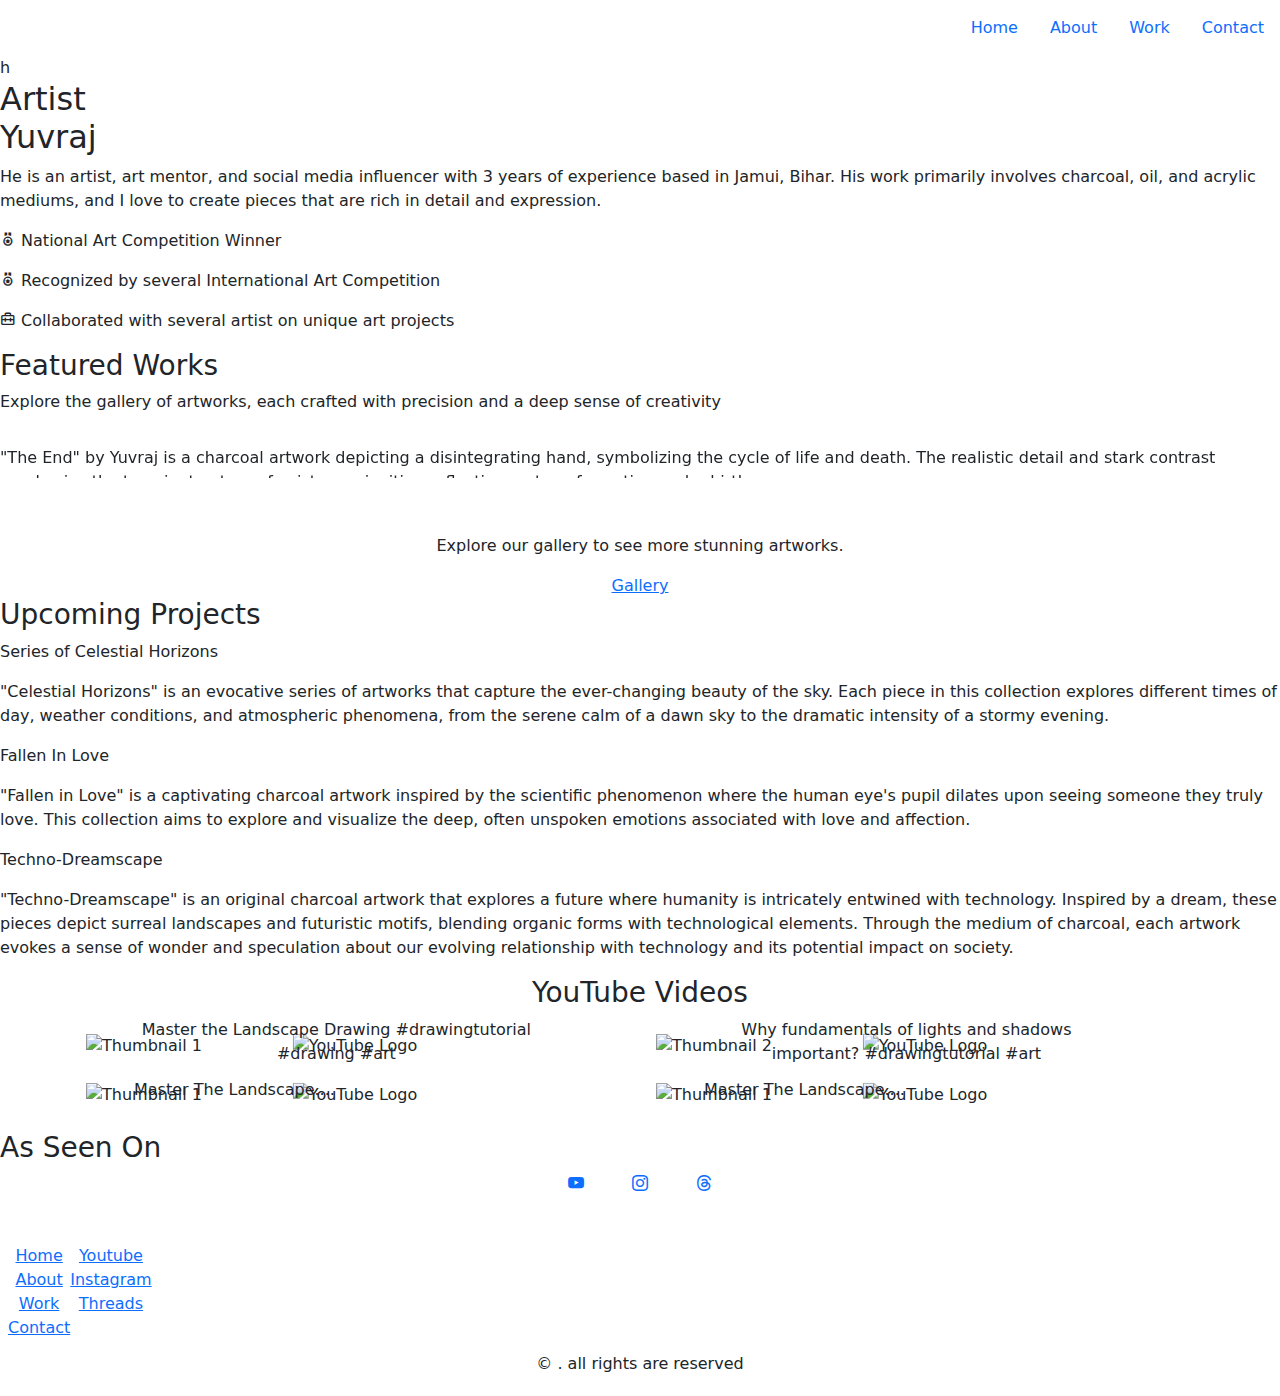
==== index.html @ 21a59d1c "added index file" ====
<!DOCTYPE html>
<html lang="en">
<head>
    
    <meta charset="UTF-8">
    <meta name="viewport" content="width=device-width, initial-scale=1.0">
    <meta http-equiv="X-UA-Compatible" content="ie=edge">
    <title>Professional Artist - Yuvraj </title>
    <meta name="description" content="Explore the portfolio of Yuvraj, featuring artworks in charcoal, oil, and acrylic. ">

    <!-- SEO Meta Tags -->
    <meta name="keywords" content="artist portfolio, Yuvraj, charcoal art, oil paintings, acrylic art, contemporary art, modern art, art mentor, social media influencer">
    <meta name="author" content="Yuvraj">
    
    <!-- Open Graph Meta Tags for Social Media -->
    <meta property="og:title" content="Professional Artist - Yuvraj ">
    <meta property="og:description" content="Explore the portfolio of Yuvraj, featuring artworks in charcoal, oil, and acrylic. ">
    <meta property="og:image" content="URL_to_your_feature_image.jpg">
    <meta property="og:url" content="https://www.artistyuvraj.netlify.app">
    <meta property="og:type" content="website">

    <!-- Twitter Card Meta Tags -->
    <meta name="twitter:card" content="summary_large_image">
    <meta name="twitter:title" content="Professional Artist - Yuvraj ">
    <meta name="twitter:description" content="Explore the portfolio of Yuvraj, featuring artworks in charcoal, oil, and acrylic.">
    <meta name="twitter:image" content="URL_to_your_feature_image.jpg">

    <!-- Favicon -->
    <link rel="apple-touch-icon" sizes="180x180" href="assets/favicon/apple-touch-icon.png">
<link rel="icon" type="image/png" sizes="32x32" href="assets/favicon/favicon-32x32.png">
<link rel="icon" type="image/png" sizes="16x16" href="assets/favicon/favicon-16x16.png">
<link rel="manifest" href="assets/favicon/site.webmanifest">
    
    <!-- Bootstrap CSS -->
<link href="https://cdn.jsdelivr.net/npm/bootstrap@5.3.3/dist/css/bootstrap.min.css" rel="stylesheet" integrity="sha384-QWTKZyjpPEjISv5WaRU9OFeRpok6YctnYmDr5pNlyT2bRjXh0JMhjY6hW+ALEwIH" crossorigin="anonymous">

    <!-- Style Css -->
    
    <link rel="stylesheet" href="assets/css/style.css">

<!-- Bootstrap font icons -->
    <link rel="stylesheet" href="https://cdn.jsdelivr.net/npm/bootstrap-icons@1.11.3/font/bootstrap-icons.min.css">
    

    <!-- Link Swiper's CSS -->
    
  <link rel="stylesheet" href="https://cdn.jsdelivr.net/npm/swiper@11/swiper-bundle.min.css" />
    
    
<!-- Box Icons  -->    

<link href='https://unpkg.com/boxicons@2.1.1/css/boxicons.min.css' rel='stylesheet' >


</head>

<body>
    
    <!-- Nav bar   -->
    
    <header class="d-flex ">
        <nav class="navbar navbar-expand-lg w-100">
            <div class="navbar-brand container-fluid">
                <!-- <p onclick="window.location.reload();" id="brand_name">Artist <span>Yuvraj</span></p> -->
                <img src="assets/img/LOGO_trans_white.png" alt="" class="img-fluid logo"  onclick="window.location.reload();">
                
                <button class="navbar-toggler" type="button" data-bs-toggle="collapse" data-bs-target="#navbarNav" aria-controls="navbarNav" aria-expanded="false" aria-label="Toggle navigation">
                    <i class="bi bi-list"></i>
                </button>
            </div>
            
                       
            <div class="collapse navbar-collapse" id="navbarNav"> 
                <ul class="navbar-nav ms-auto nav_ul">
                    <li class="nav-link mx-2"><a href="#home" class="text-decoration-none">Home</a></li>
                    <li class="nav-link mx-2"><a href="#about" class="text-decoration-none">About</a></li>
                    <li class="nav-link mx-2"><a href="#work" class="text-decoration-none">Work</a></li>
                    <li class="nav-link mx-2"><a href="#contact" class="text-decoration-none">Contact</a></li>
                </ul>
            </div>
        </nav>
        
        
        
    </header>
    
    <main>
        
        <!-- About -->
        
        <section id="about">
            
           <div class="pfp">
               <!-- <img src="assets/img/img.jpg" alt="" class="img-fluid"> -->
               h
           </div>
           
           <div class="about_data">
               
               <h2>Artist <br> <span>Yuvraj</span></h2>
               
               <p id="intro">He is an artist, art mentor, and social media influencer with <span id="exp">3</span> years of experience based in Jamui, Bihar. His work primarily involves charcoal, oil, and acrylic mediums, and I love to create pieces that are rich in detail and expression.</p>
               
               <p class="achievement">
                   <i class="bx bx-medal"></i> National Art Competition Winner 
               </p>
               
               <p class="achievement">
                   <i class="bx bx-medal"></i> Recognized by several International Art Competition 
               </p>
               
               <p class="achievement">
                   <i class="bx bx-briefcase-alt-2"></i> Collaborated with several artist on unique art projects 
               </p>
               
           </div>
            
        </section>
        
        <!-- Works and Upcoming projects -->
        
        <section id="work" >
            <h3 class="heading">Featured Works</h3>
            <p class="heading-para">Explore the gallery of artworks, each crafted with precision and a deep sense of creativity</p>
            
            <!-- parant element of the artwork container -->
            
            <div class="h-auto mx-auto my-2 mt-md-4 og-works swiper py-2">
                
                <div class="swiper-container">
        <div class="swiper-wrapper">
            
            <div class="swiper-slide">
                <img src="assets/img/artworks/original/Yuvraj_The-End_11.7inch×16.5inch_charcoal_2024.jpg" alt="" class="img-fluid cursor-pointer original-artworks">
                <div class="position-absolute top-0 left-0 h-100 w-100 d-flex justify-content-center flex-column align-content-center  original-dts">
                    <p class="og-tittle">The End</p>
                    <p class="og-dts mx-auto">"The End" by Yuvraj is a charcoal artwork depicting a disintegrating hand, symbolizing the cycle of life and death. The realistic detail and stark contrast emphasize the transient nature of existence, inviting reflection on transformation and rebirth.</p>
                </div>
                
            </div>
            
            <div class="swiper-slide">
                <img src="assets/img/artworks/original/Yuvraj_End_11.7×16.5inch_pencil_Rs3500.JPEG" alt="" class="img-fluid cursor-pointer original-artworks">
                <div class="position-absolute top-0 left-0 h-100 w-100 d-flex justify-content-center flex-column align-content-center  original-dts">
                    <p class="og-tittle">The End</p>
                    <p class="og-dts mx-auto">leo possit idque duo harum graeco conclusionemque urna constituto impetus atqui montes eam sagittis dicunt epicuri comprehensam audire netus dictumst</p>
                </div>
            </div>
            
            
            <div class="swiper-slide">
                <img src="assets/img/artworks/original/Yuvraj_End_11.7×16.5inch_pencil_Rs3500.JPEG" alt="" class="img-fluid cursor-pointer original-artworks">
                <div class="position-absolute top-0 left-0 h-100 w-100 d-flex justify-content-center flex-column align-content-center  original-dts">
                    <p class="og-tittle">The End</p>
                    <p class="og-dts mx-auto">leo possit idque duo harum graeco conclusionemque urna constituto impetus atqui montes eam sagittis dicunt epicuri comprehensam audire netus dictumst</p>
                </div>
            </div>
            <!-- <div class="swiper-slide">Slide 4</div>
            <div class="swiper-slide">Slide 5</div> -->
        </div>
        <!-- Add Pagination -->
        <!-- <div class="swiper-pagination"></div> -->
    </div>
              
                      
            </div>
            
            <div class="w-auto mx-auto text-center">
               <p class= "gallery-redirect-para mx-auto pt-5">Explore our gallery to see more stunning artworks.</p> 
               <a href="artwork.html" class="cursor-pointer a">Gallery</a>
            </div>
            
          
            <!-- upcoming projects -->
            
            <div>
                
                <h3 class="heading">Upcoming Projects</h3>
                <div class="project_dts">
                    <p class="tittle">Series of Celestial Horizons</p>
                    <p class="description">"Celestial Horizons" is an evocative series of artworks that capture the ever-changing beauty of the sky. Each piece in this collection explores different times of day, weather conditions, and atmospheric phenomena, from the serene calm of a dawn sky to the dramatic intensity of a stormy evening.</p>
                    <!-- <p class="medium"><span>Medium</span> Oil</p> -->
                    
                    
                </div>
                
                <!-- Project Two -->
                
                <div class="project_dts">
                    <p class="tittle">Fallen In Love</p>
                    <p class="description">"Fallen in Love" is a captivating charcoal artwork inspired by the scientific phenomenon where the human eye's pupil dilates upon seeing someone they truly love. This collection aims to explore and visualize the deep, often unspoken emotions associated with love and affection.</p>
                    <!-- <p class="medium"><span>Medium</span> Charcoal</p> -->
                    
                    
                </div>
                
                <!-- project three -->
                
                <div class="project_dts">
                    <p class="tittle">Techno-Dreamscape</p>
                    <p class="description">"Techno-Dreamscape" is an original charcoal artwork that explores a future where humanity is intricately entwined with technology. Inspired by a dream, these pieces depict surreal landscapes and futuristic motifs, blending organic forms with technological elements. Through the medium of charcoal, each artwork evokes a sense of wonder and speculation about our evolving relationship with technology and its potential impact on society.</p>
                    <!-- <p class="medium"><span>Medium</span> Charcoal</p> -->
                    
                    
                </div>
                
            </div>
            
            <!-- YouTube videos -->
                                        
           <div class="container yt-container">
               
                <h3 class="heading text-center mb-4">YouTube Videos</h3>
                
                <div class="row justify-content-center">
                    
                    <!-- <div class="col-12 col-md-6 col-xl-6 mb-3 mb-md-4 px-md-3 cursor-pointer position-relative" onclick="openNewWindow('https://youtu.be/pN2hbQL8LJg')">
                        <div class="position-absolute h-25 w-auto mx-md-3 bg-primary top-0 left-0 z-1 py-2 px-2 d-flex ">
                            <img src="assets/img/20240715_125640.png" alt="" class="img-fluid h-100 w-auto">
                            <p class="text-center mx-1">Master The Landscape....</p>
                            
                            <div class="btn-group dropend">
                                  <button type="button" class="btn btn-secondary dropdown-toggle" data-bs-toggle="dropdown" aria-expanded="false">
                                        <i class="bi bi-three-dots-vertical"></i>
                                  </button>
                                  <ul class="dropdown-menu bg-dark">
                                        <li class="text-center list-unstyled" onclick="shareLink(https://youtu.be/pN2hbQL8LJg ,Master The Landscape Drawing)"><i class="bi bi-share"></i>Share</li>
                                  </ul>
                            </div>                                                       
                            
                        </div>
                        <img src="assets/img/thumbnail_first.jpg" alt="Thumbnail 1" class="img-fluid">
                        
                        <div>
                            
                        </div> 
                        
                    </div> -->
                    
                    <!-- Video first -->
                    
                    <div class="col-12 col-md-6 col-xl-6 mb-3 mb-md-4 px-md-3 cursor-pointer position-relative" >
                        <div class="position-absolute h-25  w mx-md-3 bg-transparent top-0 left-0 z-1 py-2 px-2 d-flex align-items-center">
                            <img src="assets/img/20240715_125640.png" alt="" class="img-fluid h-100 w-auto ">
                            <p class="text-center mx-1 mx-lg-4 my-0 yt-tittle">Master the Landscape Drawing #drawingtutorial #drawing #art</p>
                            <div class="btn-group dropend ms-auto">
                                <button type="button" class="btn btn-secondary dropdown-toggle bg-transparent border-0 shadow-none fs" data-bs-toggle="dropdown" aria-expanded="false">
                                    <i class="bi bi-three-dots-vertical"></i>
                            </button>
                            <ul class="dropdown-menu bg-dark">
                                <li class="text-center list-unstyled" onclick="shareLink('https://youtu.be/pN2hbQL8LJg', 'Master the Landscape Drawing #drawingtutorial #drawing #art')">
                    
                                    <i class="bi bi-share"></i> Share
                    
                                </li>
                            </ul>
                        </div>
                    </div>
                    <img src="assets/img/thumbnail_first.jpg" alt="Thumbnail 1" class="img-fluid">
                    <div class="position-absolute top-50 start-50 translate-middle " onclick="event.stopPropagation(); openNewWindow('https://youtu.be/pN2hbQL8LJg')">
                        <img src="assets/img/youtube-logo-youtube-logo-transparent-youtube-icon-transparent-free-free-png.png" alt="YouTube Logo" class="img-fluid icon">
                            </div>
                    </div>

                    <!-- Video Second -->
                    
                    <div class="col-12 col-md-6 col-xl-6 mb-3 mb-md-4 px-md-3 cursor-pointer position-relative" >
                        <div class="position-absolute h-25 w mx-md-3 bg-transparent top-0 left-0 z-1 py-2 px-2 d-flex align-items-center">
                            <img src="assets/img/20240715_125640.png" alt="" class="img-fluid h-100 w-auto">
                            <p class="text-center mx-1 mx-lg-4 my-0 yt-tittle">Why fundamentals of lights and shadows important? #drawingtutorial #art</p>
                            <div class="btn-group dropend ms-auto">
                                <button type="button" class="btn btn-secondary dropdown-toggle bg-transparent border-0 shadow-none ml fs" data-bs-toggle="dropdown" aria-expanded="false">
                                    <i class="bi bi-three-dots-vertical"></i>
                                </button>
                                <ul class="dropdown-menu bg-dark">
                                    <li class="text-center list-unstyled" onclick="shareLink('https://youtu.be/nkquYXx7Pk8', 'Why fundamentals of lights and shadows important? #drawingtutorial #art')">
                    
                                        <i class="bi bi-share"></i> Share
                    
                                    </li>
                                </ul>
                            </div>
                        </div>
                        <img src="assets/img/thumbnail_second.jpg" alt="Thumbnail 2" class="img-fluid">
                        <div class="position-absolute top-50 start-50 translate-middle " onclick="event.stopPropagation(); openNewWindow('https://youtu.be/nkquYXx7Pk8')">
                            <img src="assets/img/youtube-logo-youtube-logo-transparent-youtube-icon-transparent-free-free-png.png" alt="YouTube Logo" class="img-fluid icon">
                            </div>
                    </div>

                    
                    <!-- Video Third -->
                    
                    <div class="col-12 col-md-6 col-xl-6 mb-3 mb-md-4 px-md-3 cursor-pointer position-relative" >
                        <div class="position-absolute h-25 w mx-md-3 bg-transparent top-0 left-0 z-1 py-2 px-2 d-flex align-items-center">
                            <img src="assets/img/20240715_125640.png" alt="" class="img-fluid h-100 w-auto">
                            <p class="text-center mx-1 mx-lg-4 my-0 yt-tittle">Master The Landscape....</p>
                            <div class="btn-group dropend ms-auto">
                                <button type="button" class="btn btn-secondary dropdown-toggle bg-transparent border-0 shadow-none ml fs" data-bs-toggle="dropdown" aria-expanded="false">
                                    <i class="bi bi-three-dots-vertical"></i>
                            </button>
                            <ul class="dropdown-menu bg-dark">
                                <li class="text-center list-unstyled" onclick="shareLink('https://youtu.be/pN2hbQL8LJg', 'Master The Landscape Drawing')">
                    
                                    <i class="bi bi-share"></i> Share
                    
                                </li>
                            </ul>
                        </div>
                    </div>
                    <img src="assets/img/thumbnail_first.jpg" alt="Thumbnail 1" class="img-fluid">
                    <div class="position-absolute top-50 start-50 translate-middle " onclick="event.stopPropagation(); openNewWindow('https://youtu.be/pN2hbQL8LJg')">
                        <img src="assets/img/youtube-logo-youtube-logo-transparent-youtube-icon-transparent-free-free-png.png" alt="YouTube Logo" class="img-fluid icon">
                            </div>
                    </div>

                    
                    
                    <!-- Video Fourth -->
                    
                    <div class="col-12 col-md-6 col-xl-6 mb-3 mb-md-4 px-md-3 cursor-pointer position-relative" >
                        <div class="position-absolute h-25 w mx-md-3 bg-transparent top-0 left-0 z-1 py-2 px-2 d-flex align-items-center">
                            <img src="assets/img/20240715_125640.png" alt="" class="img-fluid h-100 w-auto">
                            <p class="text-center mx-1 mx-lg-4 my-0 yt-tittle">Master The Landscape....</p>
                            <div class="btn-group dropend ms-auto">
                                <button type="button" class="btn btn-secondary dropdown-toggle bg-transparent border-0 shadow-none ml fs" data-bs-toggle="dropdown" aria-expanded="false">
                                        <i class="bi bi-three-dots-vertical"></i>
                                </button>
                                <ul class="dropdown-menu bg-dark">
                                    <li class="text-center list-unstyled" onclick="shareLink('https://youtu.be/pN2hbQL8LJg', 'Master The Landscape Drawing')">
                    
                                        <i class="bi bi-share"></i> Share
                    
                                    </li>
                                </ul>
                            </div>
                        </div>
                        <img src="assets/img/thumbnail_first.jpg" alt="Thumbnail 1" class="img-fluid">
                        <div class="position-absolute top-50 start-50 translate-middle " onclick="event.stopPropagation(); openNewWindow('https://youtu.be/pN2hbQL8LJg')">
                            <img src="assets/img/youtube-logo-youtube-logo-transparent-youtube-icon-transparent-free-free-png.png" alt="YouTube Logo" class="img-fluid icon">
                            </div>
                    </div>

                    
                </div>           
            </div>

                    
        </section>
   
        
        <!-- Contact -->
        
        <section id="contact" class="">
            
            <h3 class="heading">As Seen On</h3>
            
            <!-- <div class="container mx-auto d-flex justify-content-center align-content-center fs-4">
                
                <i class=""></i> 
                <a href="mailto:artistyuvraj1703@gmail.com" class="mx-2">artistyuvraj1703@gmail.com</a>
                
            </div> -->
            
            <div class=" container  mx-auto">
               
                <ul class="  d-flex justify-content-center align-content-center list-unstyled social-links gap-2 gap-md-3 gap-lg-5">
                    
                    <li>
                        <a href="https://youtube.com/@artistyuvraj_" target="_blank" rel="noopener noreferrer"><i class="bi bi-youtube"></i></a>
                    </li>
                    <li >
                        <a href="https://www.instagram.com/@artistyuvraj_" target="_blank" rel="noopener noreferrer"><i class="bi bi-instagram"></i></a>
                    </li>
                    <li>
                        <a href="https://www.threads.net/@artistyuvraj_" target="_blank" rel="noopener noreferrer"><i class="bi bi-threads"></i></a>
                    </li>
                    
                </ul>
                
            </div>            
            
        </section>
        
    </main>
    
    <footer class=" d-flex flex-column align-content-center ">
        
        <!-- main div of the footer containing logo and links -->
        
        <div class="d-flex align-content-center flex-column flex-md-row">
            
            <div class=" logo_icon">
                <img src="assets/img/sign.png" alt="" class="img-fluid">
            </div>
            
            <div class="d-flex justify-content-around align-content-center px-2 py-2 link-box"><!-- div containing Nav bar links and social links -->
            
            <ul class="navbar-nav text-center mt-2 mt-md-4 links">
                
                
                <li><a href="#about">Home</a></li>
                 <li><a href="#about"> About </a></li>
                 <li><a href="#work">Work</a></li>
                <li><a href="#contact">Contact</a></li>
                  
            </ul>
            
                <ul class=" navbar-nav text-center mt-2 mt-md-4 links">
                    
                    <li>
                        <a href="https://youtube.com/@artistyuvraj_" target="_blank" rel="noopener noreferrer">Youtube</a>
                    </li>
                    <li >
                        <a href="https://www.instagram.com/@artistyuvraj_" target="_blank" rel="noopener noreferrer">Instagram</a>
                    </li>
                    <li>
                        <a href="https://www.threads.net/@artistyuvraj_" target="_blank" rel="noopener noreferrer">Threads</a>
                    </li>
                    
                </ul>
            </div>
            
        </div>
        
        <!-- copyright message -->
        <div class="w-100 py-1">
            <p class="text-center copyright"> &copy; <span id="year"></span>. all rights are reserved </p>
        </div>
    </footer>


<!-- GSAP Animation -->

    <script src="https://cdn.jsdelivr.net/npm/locomotive-scroll@3.5.4/dist/locomotive-scroll.js"></script>

<script src="https://cdnjs.cloudflare.com/ajax/libs/gsap/3.12.5/gsap.min.js" integrity="sha512-7eHRwcbYkK4d9g/6tD/mhkf++eoTHwpNM9woBxtPUBWm67zeAfFC+HrdoE2GanKeocly/VxeLvIqwvCdk7qScg==" crossorigin="anonymous" referrerpolicy="no-referrer"></script>

    
<script src="https://cdnjs.cloudflare.com/ajax/libs/gsap/3.12.5/ScrollTrigger.min.js" integrity="sha512-onMTRKJBKz8M1TnqqDuGBlowlH0ohFzMXYRNebz+yOcc5TQr/zAKsthzhuv0hiyUKEiQEQXEynnXCvNTOk50dg==" crossorigin="anonymous" referrerpolicy="no-referrer"></script>

<!-- Swiper Js -->

<script src="https://cdn.jsdelivr.net/npm/swiper@11/swiper-bundle.min.js"></script>

    <!-- Bootstrap JS Bundle with Popper -->
    <script src="https://cdn.jsdelivr.net/npm/bootstrap@5.3.3/dist/js/bootstrap.bundle.min.js" integrity="sha384-YvpcrYf0tY3lHB60NNkmXc5s9fDVZLESaAA55NDzOxhy9GkcIdslK1eN7N6jIeHz" crossorigin="anonymous"></script>
    
    <!-- Main js -->
    <script src="assets/js/main.js"></script>
</body>
</html>
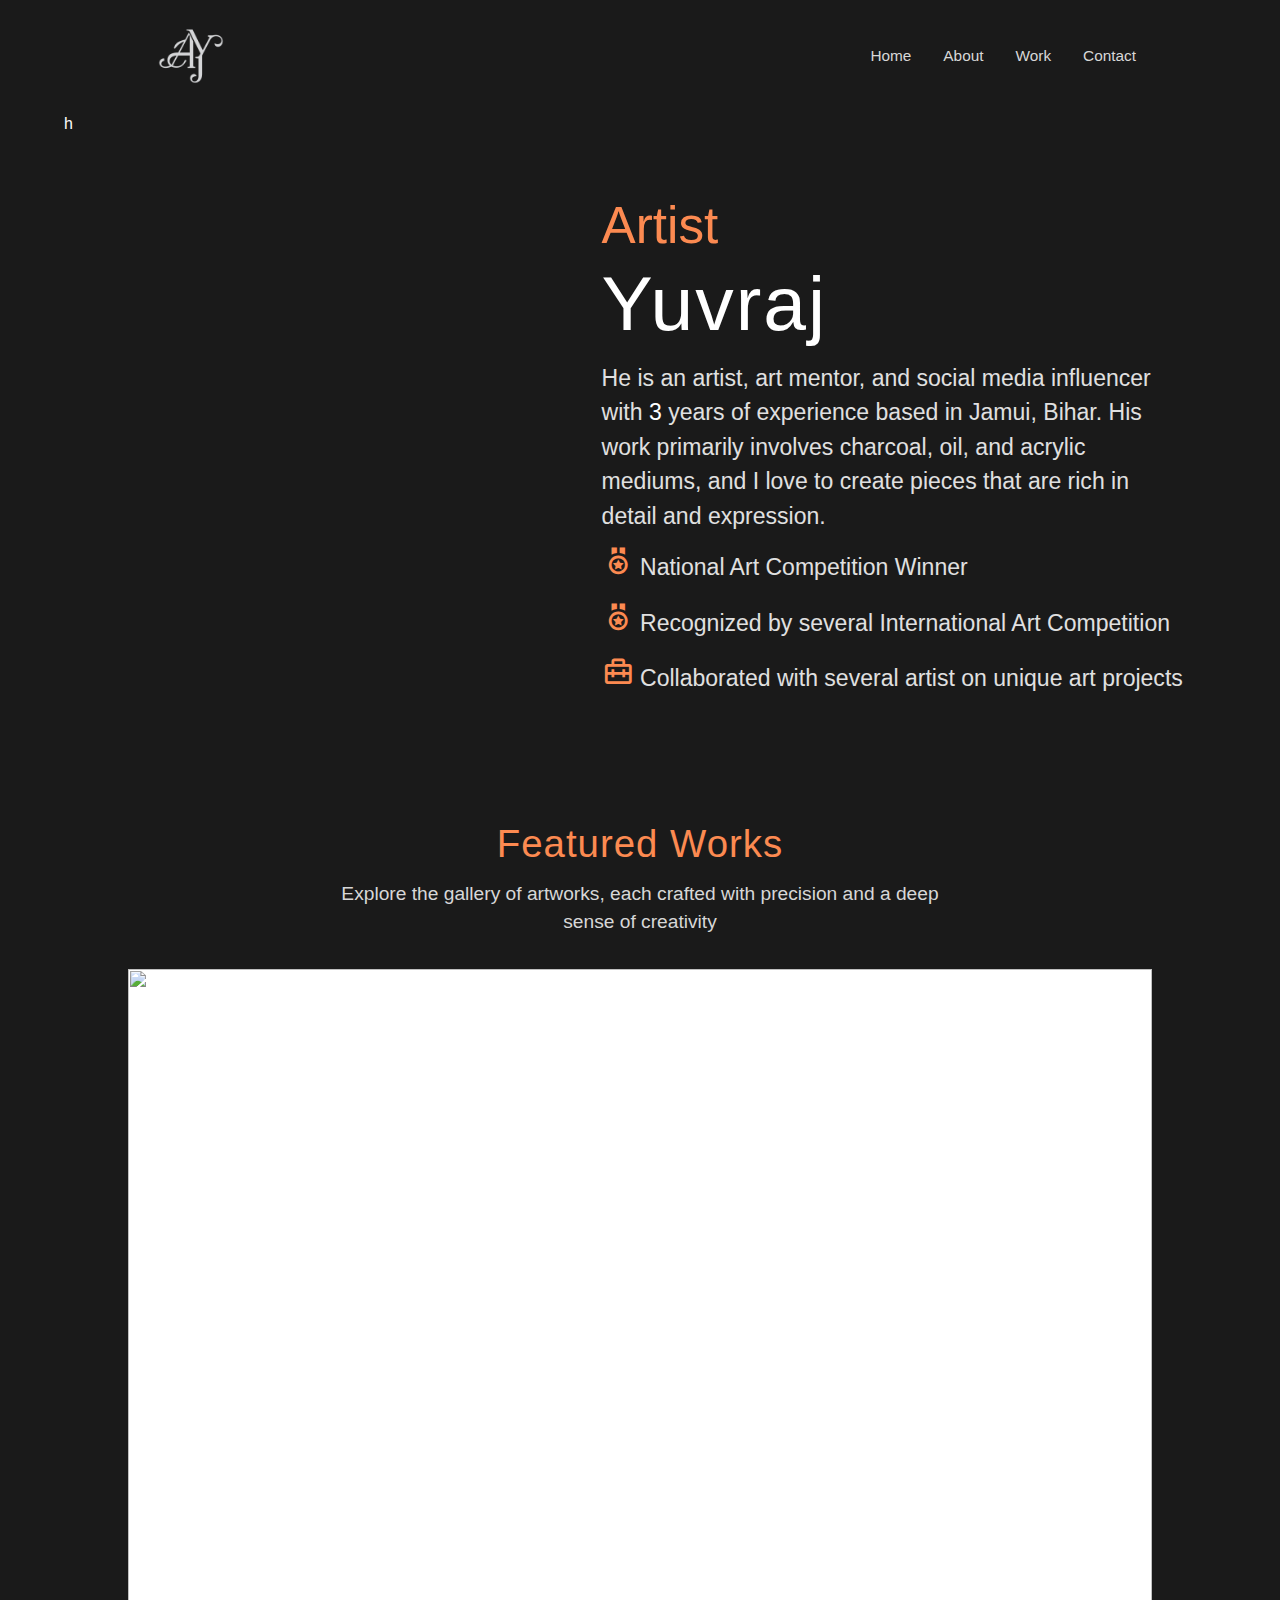
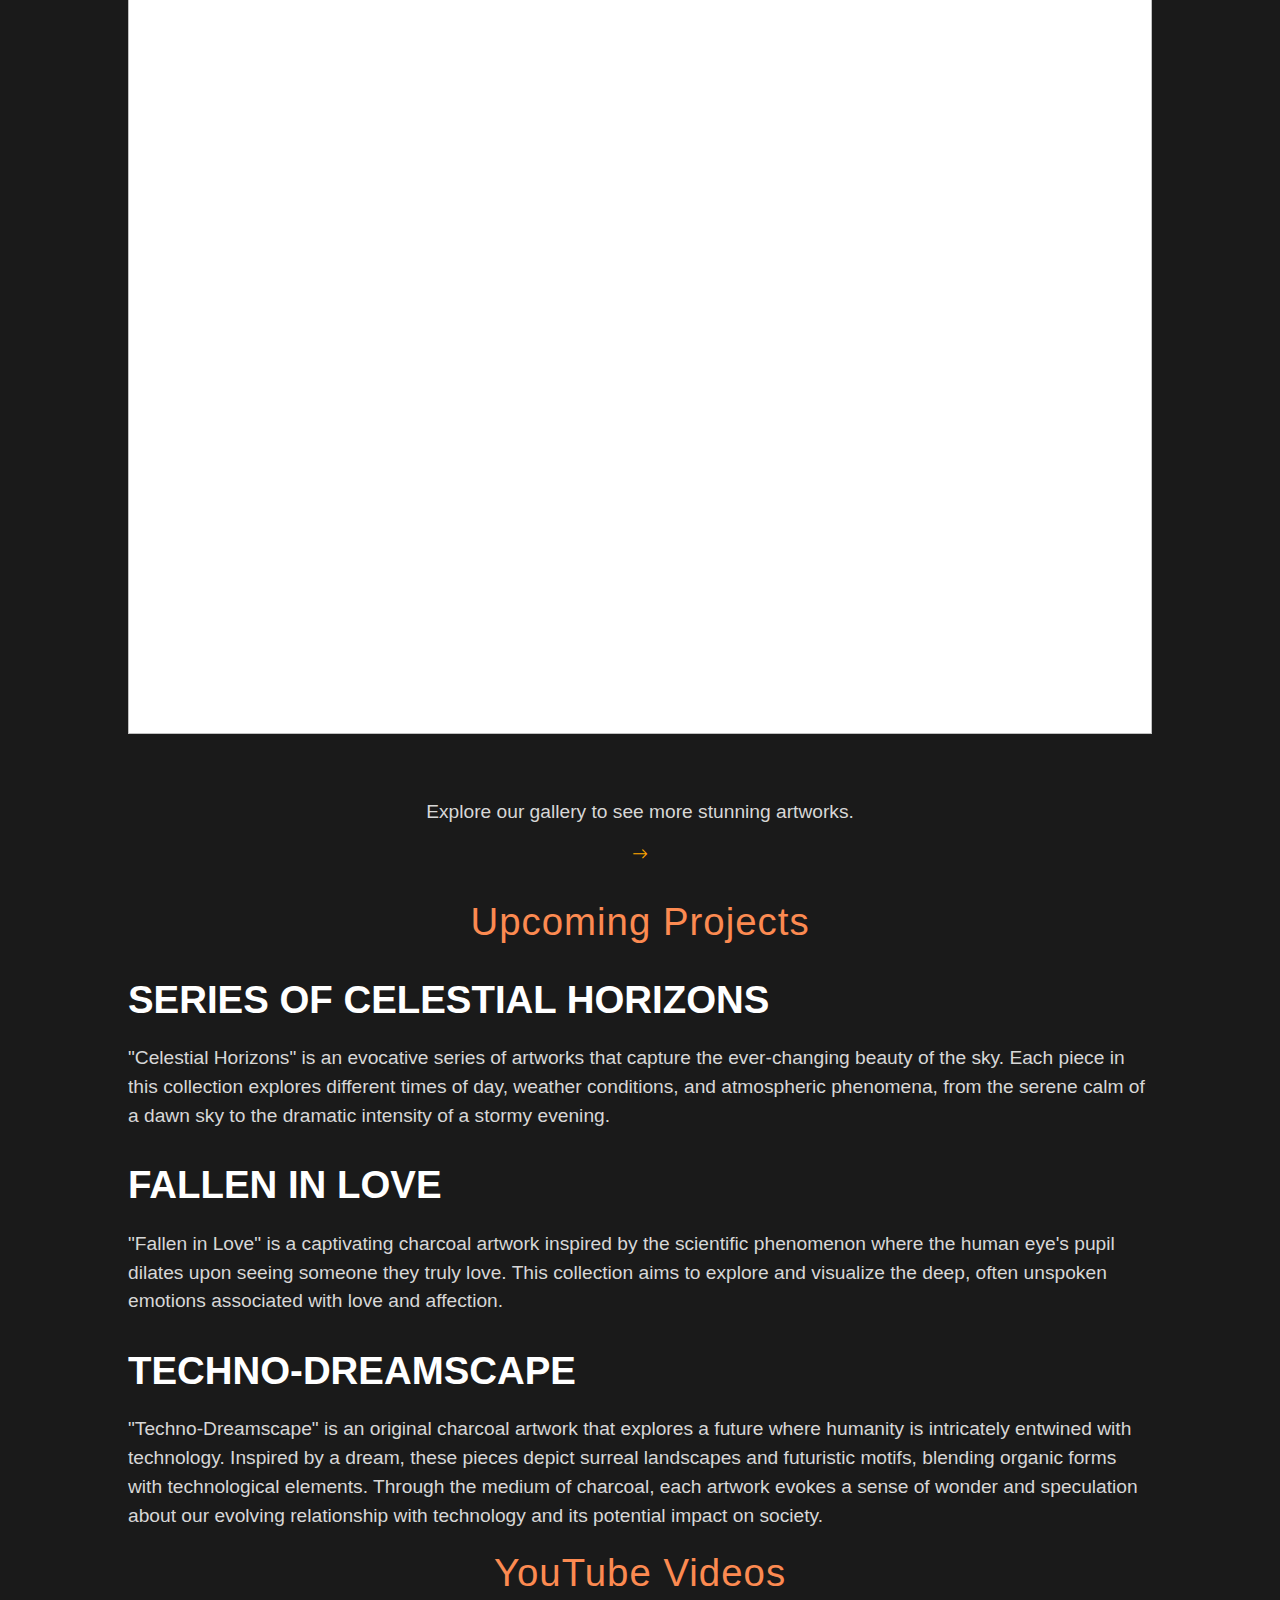
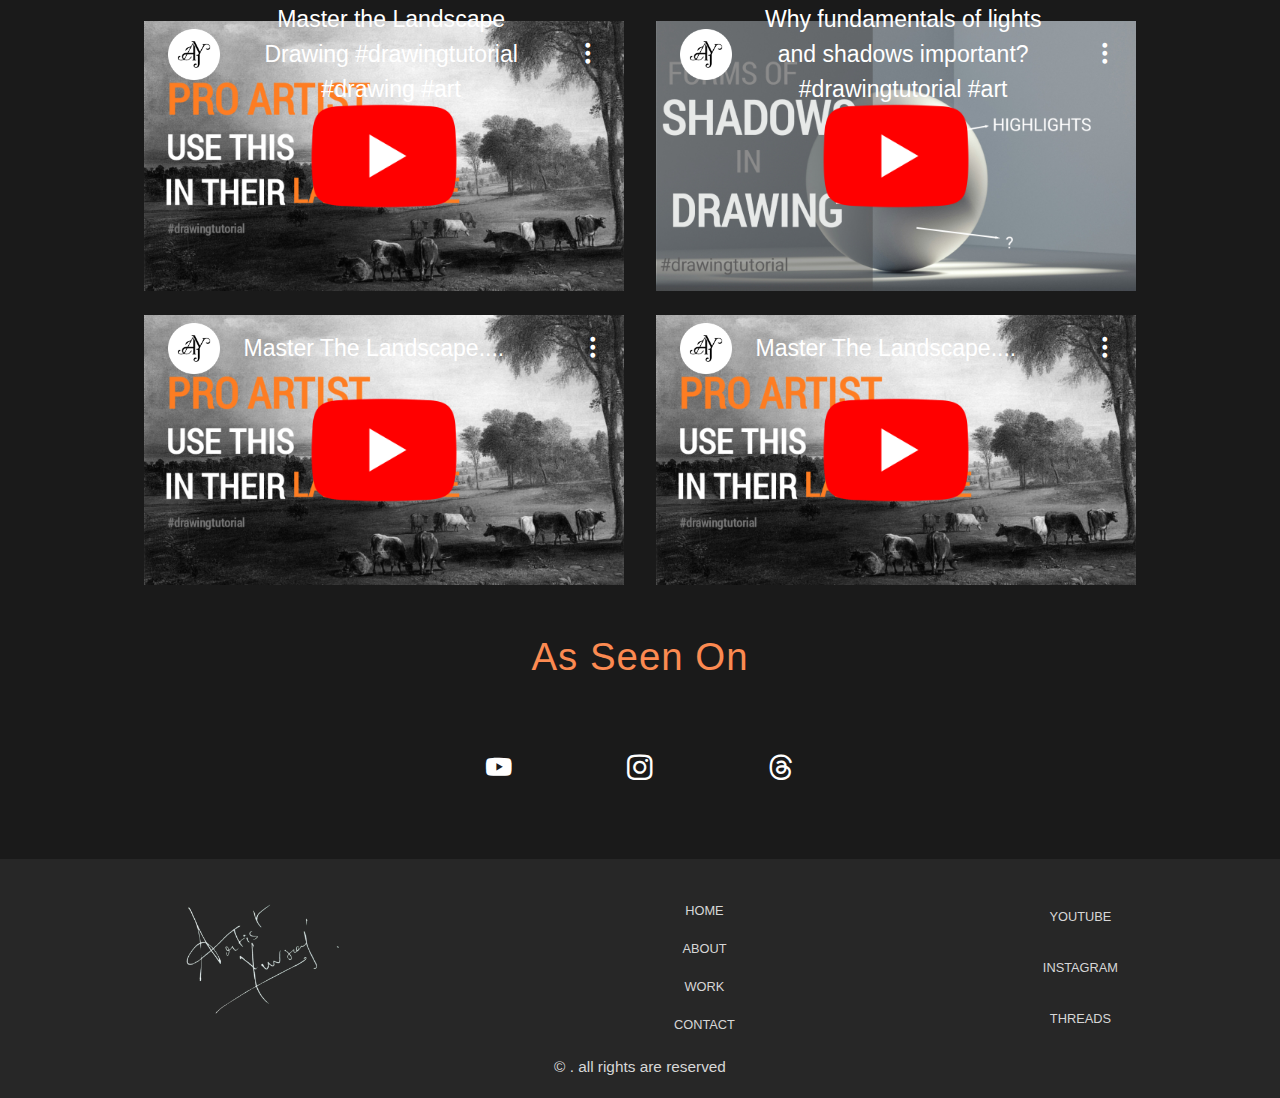
==== commit 6b27a5c1: "arrow,zoom" ====
--- a/index.html
+++ b/index.html
@@ -55,6 +55,8 @@
 </head>
 
 <body>
+
+    <!-- Site Under Construction -->
     
     <!-- Nav bar   -->
     
@@ -167,7 +169,9 @@
             
             <div class="w-auto mx-auto text-center">
                <p class= "gallery-redirect-para mx-auto pt-5">Explore our gallery to see more stunning artworks.</p> 
-               <a href="artwork.html" class="cursor-pointer a">Gallery</a>
+               <a href="artwork.html" class="cursor-pointer arrow-link">
+                <i class="bi bi-arrow-right"></i>
+            </a>
             </div>
             
           
--- a/assets/css/style.css
+++ b/assets/css/style.css
@@ -0,0 +1,584 @@
+/* @font-face {
+    font-family: "Bile";
+    src: url('fonts/Bile.ttf') format('truetype');
+    font-weight: normal;
+    font-style: normal;
+} */
+:root{
+    --bg-color: #1a1a1a;
+    --primary-color:#fc8a51;   
+    --font:"Helvetica Neue", sans-serif;   
+    --box-bg: #272727;   
+    --neutral-color:#d7d7d7;
+    --active-color : #fca769;
+    --accent-color:#e0e0e0;
+}
+
+
+*{
+    margin: 0;
+    padding: 0;
+    box-sizing: border-box;
+    font-family: var(--font);
+    color: white;
+}
+
+body {
+    background-color: var(--bg-color);
+}
+
+
+
+
+.navbar {
+    min-height: 8vh;
+    width: 100vw;
+    justify-content: space-around;
+    padding:  0 10%;
+    /* background:  red; */
+    align-items:  center;
+    background: var(--bg-color);
+    
+    
+    
+}
+
+.navbar-nav {
+    display: flex;
+    justify-content: space-around;
+    align-items: center;
+}
+
+/* Styles for larger screens */
+.nav_ul {
+    display: flex;
+    justify-content: space-around;
+    align-items: center;
+}
+
+.nav_ul li a {
+    color: var(--neutral-color);
+    font-size: 1vw;
+    cursor: pointer;
+    font-weight: 350;
+    transition: .2s ease;
+}
+
+.nav_ul li a:hover {
+    color: white;
+}
+
+/* #brand_name {
+    font-size: 2vw;
+    
+    color: var(--primary-color);
+    font-weight: 450;
+    letter-spacing: 1px;
+}
+ */
+.logo {
+    height:  8vw;
+    width:  8vw;
+}
+
+
+section {
+height:  auto;
+    width: 100vw;
+    position:  relative;
+}
+
+
+#about {
+    min-height:  auto;
+    width:  100vw;
+    position:  relative;
+    display: flex;
+    justify-content:  center;
+    align-items:  center;
+    
+}
+
+.pfp{
+    width:  40%;
+    height:  50%;
+    /* background:  red; */
+    height:  auto;
+    aspect-ratio:3/4;
+    object-fit:  cover;
+}
+
+.pfp img{
+    width:  100%;
+    height:  100%;
+}
+
+.about_data {
+    width:  50%;
+    padding:  2% ;
+    
+}
+
+.about_data h2 {
+    font-size: 3vw;
+    color:  var(--primary-color);
+    
+}
+
+.about_data h2 span{
+    font-size:  5vw;
+    letter-spacing:  2px;
+}
+
+.about_data p {
+    font-size:  1.5vw;
+    color:  var(--accent-color);
+    font-weight:  400;
+}
+
+.about_data p i{
+    color:  var(--primary-color);
+}
+
+#intro {
+    margin:  2% 0;
+}
+
+.heading {
+    text-align: center;
+
+    font-size:  2vw;
+    margin:  2% 0 1% 0;
+    letter-spacing:  1px;
+    color:  var(--primary-color);
+    
+}
+
+
+.heading-para {
+    font-size:  1.5vw;
+    color:  var(--neutral-color);
+    text-align:  center;
+    width:  50%;
+    margin: auto;
+    font-weight:  350;
+}
+
+#gallery-link{
+    text-align:  center;
+    cursor: pointer;
+    color:  var(--neutral-color);
+    transition:  .2s ease;
+    text-decoration:  none;
+    font-size:  1.5vw;
+    text-transform:  uppercase;
+    letter-spacing:  1px;
+    margin: auto;
+}
+
+#gallery-link:hover {
+    text-decoration:  underline;
+    color:  white;
+}
+
+.parent-box {
+    width:  80%;
+    margin:  4% auto;
+    height:  auto;
+    display: flex;
+    justify-content:  center;
+    align-items:  center;
+    
+    
+}
+
+.og-works {
+    width:  80%;
+    position:  relative;
+
+}
+
+
+.swiper {
+      width: 80%;
+      height: 50vh;
+}
+
+.swiper-container {
+    width: 100%;
+    height:  100%;
+    
+    
+}
+.swiper-slide {
+    text-align: center;
+    font-size: 18px;
+    background: #fff;
+    aspect-ratio:3/4;
+    object-fit:  cover;
+    /* Center slide text vertically */
+    display: -webkit-box;
+    display: -ms-flexbox;
+    display: -webkit-flex;
+    display: flex;
+    -webkit-box-pack: center;
+    -ms-flex-pack: center;
+    -webkit-justify-content: center;
+    justify-content: center;
+    -webkit-box-align: center;
+    -ms-flex-align: center;
+    -webkit-align-items: center;
+    align-items: center;
+    position:  relative;
+    overflow: hidden;
+    transition: transform 0.3s ease;
+}
+
+
+.original-dts{
+    opacity:  0; 
+    transition:  1s ease;
+    background:  #272727c0;
+    transition: opacity   1s ease-in-out;
+    
+}
+.swiper-slide img {
+    width: 100%;
+    height: 100%;
+    object-fit: cover;
+    transition: transform 0.3s ease; /* Smooth zoom effect */
+}
+
+.swiper-slide:hover .original-dts {
+    opacity: 1;
+}
+.swiper-slide:hover img {
+    transform: scale(1.1); /* Slightly zoom in the image */
+}
+
+.og-tittle {
+    font-size:  2vw;
+    text-transform:  uppercase;
+    letter-spacing:  1px;
+    
+}
+
+.og-dts {
+    width:  80%;
+    font-size:  1vw;
+    color:  var(--neutral-color);
+    font-weight:  400;
+   
+}
+
+/* .swiper-slide:hover~.original-dts {
+    opacity: 1;
+    transition: opacity 1s;
+}
+ */
+ 
+
+  
+.gallery-redirect-para{
+   font-size:  1.5vw; 
+   color:  var(--neutral-color);
+   width:  60%;
+   font-weight:  350;
+   
+} 
+
+
+   
+.box {
+    display: flex;
+    justify-content:  center;
+    align-items:  center;
+    position:  relative;
+}
+
+
+.project_dts {
+    width:  80%;
+    margin: auto;
+    margin-top:  2%;
+}
+.arrow-link {
+    display: inline-block;
+    position: relative;
+    width: 30px;
+    height: 30px;
+}
+
+.bi-arrow-right {
+    color: orange;
+    animation: blink 2s infinite;
+}
+
+@keyframes blink {
+    0%, 100% {
+        opacity: 1;
+    }
+    50% {
+        opacity: 0.5;
+    }
+}
+
+.tittle {
+    font-size:  2vw;
+    text-transform:  uppercase;
+    font-weight:  550;
+}
+
+.description {
+    text-align:  left;
+    font-size:  1.5vw;
+    color:  var(--neutral-color);            
+    font-weight:  450;
+}
+
+.yt-container{
+    max-width:  80%;
+}
+
+/* utility classes */
+
+.dropdown-toggle::after {
+    display: none !important; /* Hide the chevron */
+}
+  
+.ml {
+    margin-left:  10%;
+}  
+
+.a {
+    color:  var(--neutral-color);
+    text-decoration:  none;
+    text-transform:  uppercase;
+    letter-spacing:  1px;
+    font-size:  1.5vw;
+    font-weight:  350;
+    
+} 
+
+.a:hover {
+    text-decoration: underline;
+    color:  white;
+}
+
+.w{
+    width:  90%;
+}
+
+.fs{
+    font-size:  2vw;
+}
+
+.shadow-top {
+    box-shadow: inset 0 4px 10px -2px rgba(0, 0, 0, 0.5);
+}
+
+/* utility classes end */
+
+.yt-tittle{
+    font-size:  2vw;
+    margin: 5% 0;
+}
+
+.social-links li {
+    font-size: 2vw;
+    cursor: pointer;
+    margin:  3% 0;
+    transition:  .2s ease;
+    padding:  2% 3%;
+    
+    border-radius: 50%;
+    display: flex;
+    justify-content:  center;
+    align-items:  center;
+}
+
+.social-links li:hover {
+    background:  var(--primary-color);
+}
+
+footer {
+    background: #272727;
+}
+
+.links li a{
+    color:  var(--neutral-color);
+    text-decoration:  none;
+    cursor: pointer;
+    text-transform:  uppercase;
+    font-size:  1vw;
+    
+}
+
+.links li a:hover {
+    color:  white;
+    text-decoration:  underline;
+}
+
+.logo_icon {
+    
+    height: auto;
+    object-fit:  contain;
+  width:  40%;
+    display: flex;
+    justify-content:  center;
+    align-items:  center;
+  
+}
+
+.logo_icon img {
+    height:  15vw;
+    width:  15vw;
+}
+
+.link-box {
+    width:  60%;
+}
+
+.copyright,
+.copyright span{
+    font-size:  1.2vw;
+    color:  var(--neutral-color);
+}
+
+.icon {
+    height:  15vw;
+    width:  100%;
+    
+}
+
+@media screen and (max-width:1500px){
+    .yt-tittle{
+        font-size: 1.8vw;
+    }
+    
+    .about_data h2{
+        font-size:  4vw;
+    }
+    
+    .about_data h2 span {
+        font-size:  6vw;
+    }
+    
+    .about_data p, 
+   .descriptioln {
+        font-size:  1.8vw;
+    }
+    
+    .about_data p i {
+        font-size:   2.5vw;
+    }
+    
+    .heading,
+    .tittle{
+        font-size:  3vw;
+    }
+    
+    .nav_ul li a{
+        font-size:  1.2vw;
+    }
+    
+    
+  
+}
+
+
+@media screen and (max-width: 768px) {
+    #about {
+        flex-direction: column;
+        padding:  5% 0;
+    }
+    
+    #about div, 
+   .project_dts {
+        width: 90%;
+    }
+    
+    .about_data h2 {
+        font-size: 5vw;
+    }
+    
+    .about_data h2 span {
+        font-size: 8vw;
+    }
+    
+    .about_data #intro,
+    .description,
+    .og-tittle{
+        font-size: 3.5vw;
+    }
+    
+    .about_data p:nth-child(2) {
+        margin-top: 3%;
+    }
+    
+    .heading,
+    .tittle,
+    .social-links li,
+    .about_data p i {
+        font-size: 6vw;
+    }
+    
+    .heading-para,
+    .gallery-redirect-para,
+    .a {
+        font-size: 3vw;
+        width: 80%;
+        margin:  auto;
+    }
+    
+    .about_data .achievement {
+        font-size:  3.0vw;
+        font-weight: 400;
+        
+    }
+    
+    .yt-container{
+        max-width:  90%;
+    }
+    
+    .nav_ul li a,
+    
+    .copyright,
+    .copyright span,
+    .links li a ,
+    .og-dts{
+        font-size: 3vw;
+    }
+    
+    #brand_name,
+    .yt-tittle,
+    .fs {
+        font-size:  4vw;
+    }
+    
+   
+    
+    .navbar {
+        padding:  0 2%;
+    }
+    
+    .logo_icon,
+    .link-box{
+        width:  100%;
+    }
+    
+    .logo_icon img{
+        height:  20vh;
+        width: 20vh;
+    }
+    
+    .logo {
+        height:  15vw;
+        width:  15vw;
+    }
+    
+    .icon {
+        height:  30vw;
+    }
+    
+}
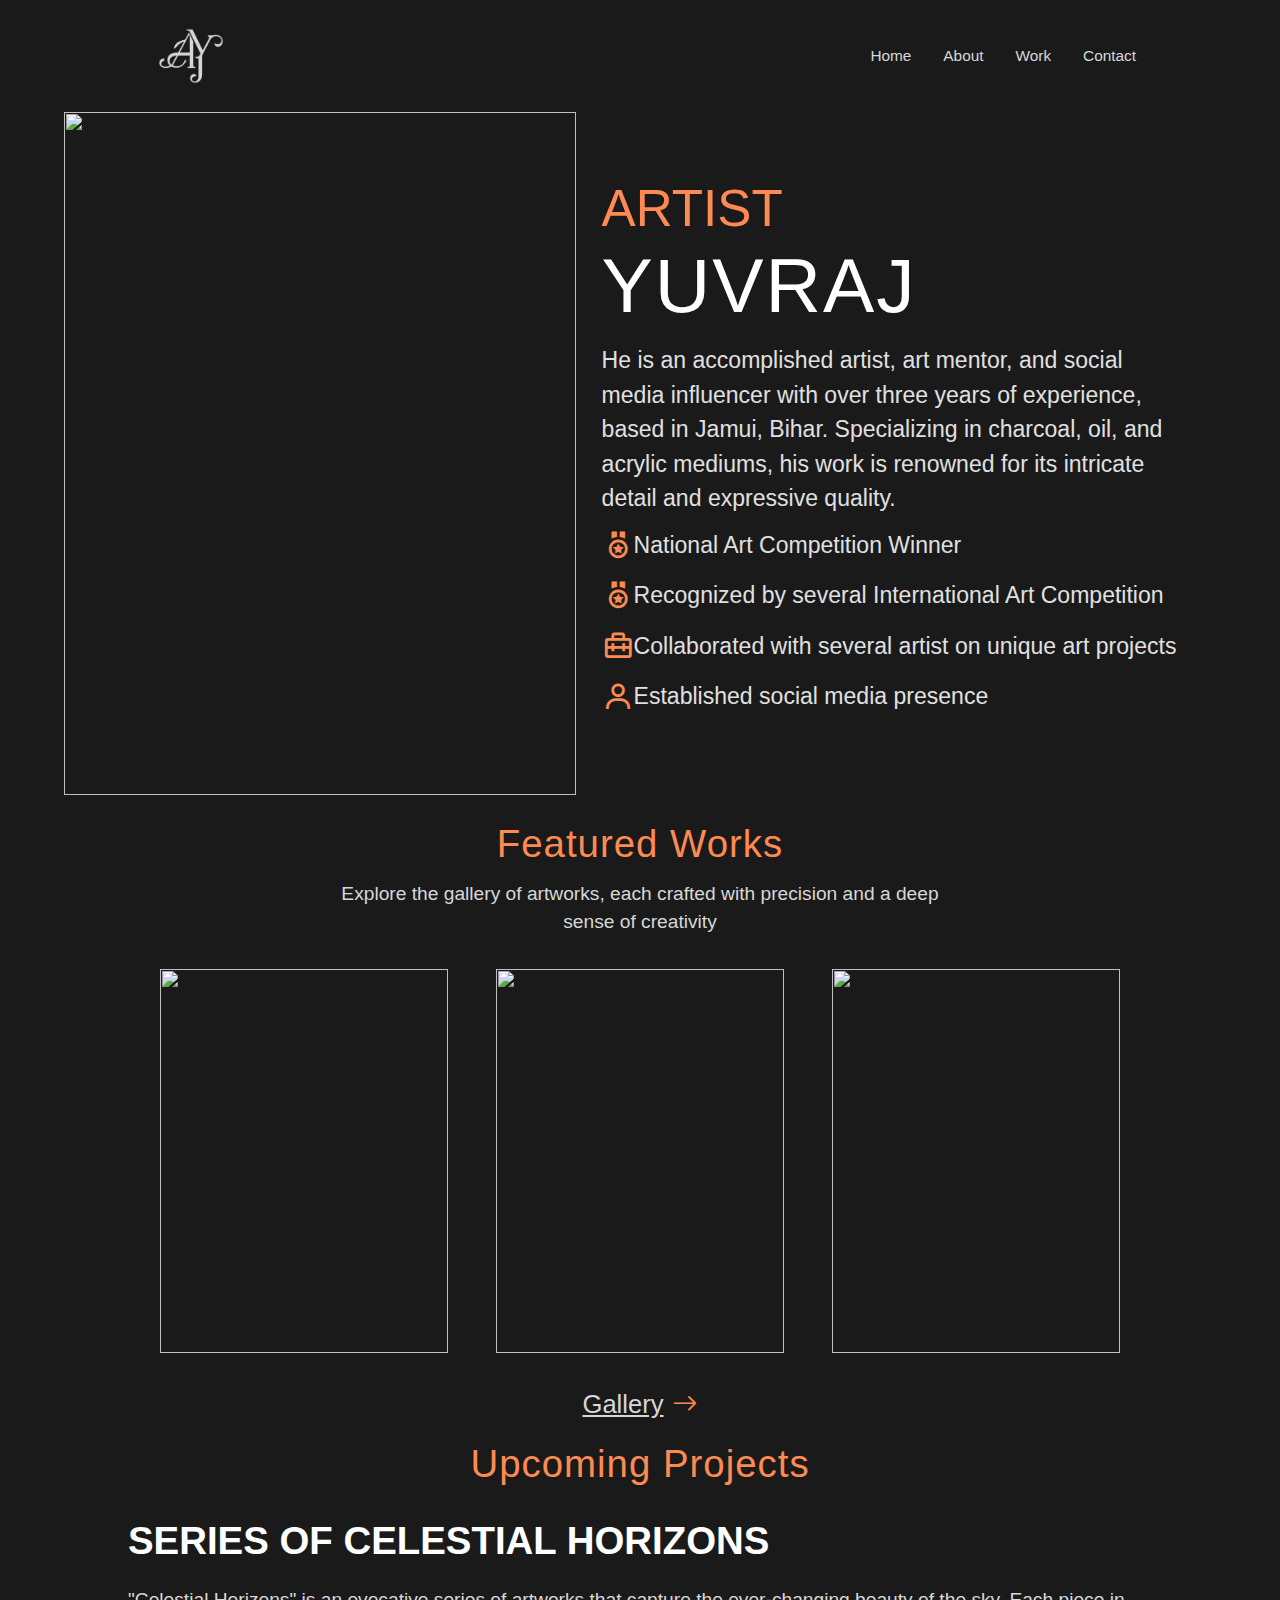
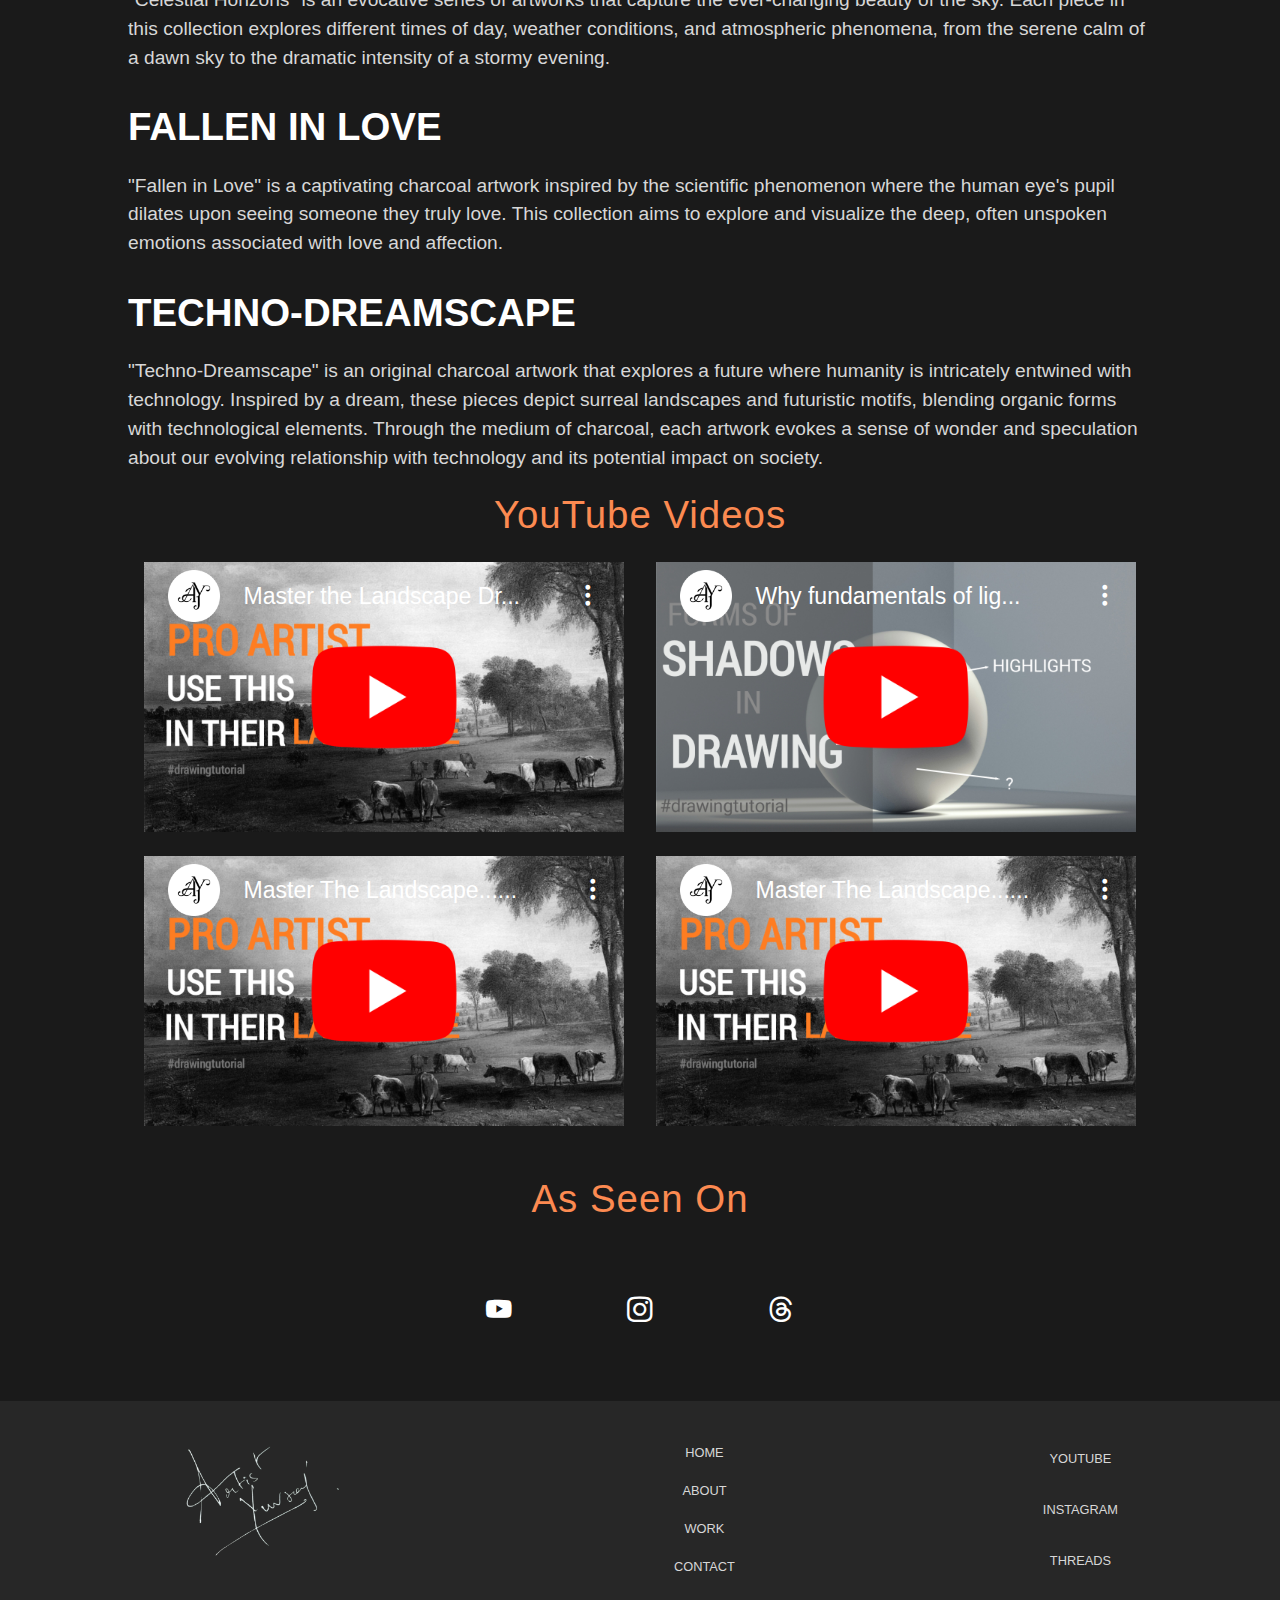
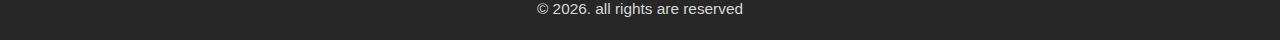
==== commit 07d7b126: "Merge pull request #2 from yuvraj1703/experiment" ====
--- a/index.html
+++ b/index.html
@@ -8,28 +8,29 @@
     <title>Professional Artist - Yuvraj </title>
     <meta name="description" content="Explore the portfolio of Yuvraj, featuring artworks in charcoal, oil, and acrylic. ">
 
-    <!-- SEO Meta Tags -->
+   
     <meta name="keywords" content="artist portfolio, Yuvraj, charcoal art, oil paintings, acrylic art, contemporary art, modern art, art mentor, social media influencer">
-    <meta name="author" content="Yuvraj">
-    
-    <!-- Open Graph Meta Tags for Social Media -->
+    <meta name="author" content="Yuvraj">    
+   
+        
     <meta property="og:title" content="Professional Artist - Yuvraj ">
     <meta property="og:description" content="Explore the portfolio of Yuvraj, featuring artworks in charcoal, oil, and acrylic. ">
     <meta property="og:image" content="URL_to_your_feature_image.jpg">
     <meta property="og:url" content="https://www.artistyuvraj.netlify.app">
     <meta property="og:type" content="website">
 
-    <!-- Twitter Card Meta Tags -->
+
     <meta name="twitter:card" content="summary_large_image">
     <meta name="twitter:title" content="Professional Artist - Yuvraj ">
     <meta name="twitter:description" content="Explore the portfolio of Yuvraj, featuring artworks in charcoal, oil, and acrylic.">
     <meta name="twitter:image" content="URL_to_your_feature_image.jpg">
 
     <!-- Favicon -->
+    
     <link rel="apple-touch-icon" sizes="180x180" href="assets/favicon/apple-touch-icon.png">
-<link rel="icon" type="image/png" sizes="32x32" href="assets/favicon/favicon-32x32.png">
-<link rel="icon" type="image/png" sizes="16x16" href="assets/favicon/favicon-16x16.png">
-<link rel="manifest" href="assets/favicon/site.webmanifest">
+    <link rel="icon" type="image/png" sizes="32x32" href="assets/favicon/favicon-32x32.png">
+    <link rel="icon" type="image/png" sizes="16x16" href="assets/favicon/favicon-16x16.png">
+    <link rel="manifest" href="assets/favicon/site.webmanifest">
     
     <!-- Bootstrap CSS -->
 <link href="https://cdn.jsdelivr.net/npm/bootstrap@5.3.3/dist/css/bootstrap.min.css" rel="stylesheet" integrity="sha384-QWTKZyjpPEjISv5WaRU9OFeRpok6YctnYmDr5pNlyT2bRjXh0JMhjY6hW+ALEwIH" crossorigin="anonymous">
@@ -42,10 +43,7 @@
     <link rel="stylesheet" href="https://cdn.jsdelivr.net/npm/bootstrap-icons@1.11.3/font/bootstrap-icons.min.css">
     
 
-    <!-- Link Swiper's CSS -->
-    
-  <link rel="stylesheet" href="https://cdn.jsdelivr.net/npm/swiper@11/swiper-bundle.min.css" />
-    
+  
     
 <!-- Box Icons  -->    
 
@@ -55,16 +53,15 @@
 </head>
 
 <body>
-
-    <!-- Site Under Construction -->
+    
+    <!-- Site under construction -->
     
     <!-- Nav bar   -->
     
     <header class="d-flex ">
         <nav class="navbar navbar-expand-lg w-100">
             <div class="navbar-brand container-fluid">
-                <!-- <p onclick="window.location.reload();" id="brand_name">Artist <span>Yuvraj</span></p> -->
-                <img src="assets/img/LOGO_trans_white.png" alt="" class="img-fluid logo"  onclick="window.location.reload();">
+                 <img src="assets/img/LOGO_trans_white.png" alt="" class="img-fluid logo"  onclick="window.location.reload();">
                 
                 <button class="navbar-toggler" type="button" data-bs-toggle="collapse" data-bs-target="#navbarNav" aria-controls="navbarNav" aria-expanded="false" aria-label="Toggle navigation">
                     <i class="bi bi-list"></i>
@@ -93,15 +90,14 @@
         <section id="about">
             
            <div class="pfp">
-               <!-- <img src="assets/img/img.jpg" alt="" class="img-fluid"> -->
-               h
+               <img src="assets/img/IMG_20240723_132602.jpg" alt="" class="img-fluid">
            </div>
            
            <div class="about_data">
                
                <h2>Artist <br> <span>Yuvraj</span></h2>
                
-               <p id="intro">He is an artist, art mentor, and social media influencer with <span id="exp">3</span> years of experience based in Jamui, Bihar. His work primarily involves charcoal, oil, and acrylic mediums, and I love to create pieces that are rich in detail and expression.</p>
+               <p id="intro">He is an accomplished artist, art mentor, and social media influencer with over three years of experience, based in Jamui, Bihar. Specializing in charcoal, oil, and acrylic mediums, his work is renowned for its intricate detail and expressive quality. </p>
                
                <p class="achievement">
                    <i class="bx bx-medal"></i> National Art Competition Winner 
@@ -115,6 +111,10 @@
                    <i class="bx bx-briefcase-alt-2"></i> Collaborated with several artist on unique art projects 
                </p>
                
+               <p class="achievement">
+                   <i class="bx bx-user"></i> Established social media presence
+               </p>
+               
            </div>
             
         </section>
@@ -126,53 +126,44 @@
             <p class="heading-para">Explore the gallery of artworks, each crafted with precision and a deep sense of creativity</p>
             
             <!-- parant element of the artwork container -->
-            
-            <div class="h-auto mx-auto my-2 mt-md-4 og-works swiper py-2">
-                
-                <div class="swiper-container">
-        <div class="swiper-wrapper">
-            
-            <div class="swiper-slide">
-                <img src="assets/img/artworks/original/Yuvraj_The-End_11.7inch×16.5inch_charcoal_2024.jpg" alt="" class="img-fluid cursor-pointer original-artworks">
-                <div class="position-absolute top-0 left-0 h-100 w-100 d-flex justify-content-center flex-column align-content-center  original-dts">
-                    <p class="og-tittle">The End</p>
-                    <p class="og-dts mx-auto">"The End" by Yuvraj is a charcoal artwork depicting a disintegrating hand, symbolizing the cycle of life and death. The realistic detail and stark contrast emphasize the transient nature of existence, inviting reflection on transformation and rebirth.</p>
-                </div>
-                
-            </div>
-            
-            <div class="swiper-slide">
-                <img src="assets/img/artworks/original/Yuvraj_End_11.7×16.5inch_pencil_Rs3500.JPEG" alt="" class="img-fluid cursor-pointer original-artworks">
-                <div class="position-absolute top-0 left-0 h-100 w-100 d-flex justify-content-center flex-column align-content-center  original-dts">
-                    <p class="og-tittle">The End</p>
-                    <p class="og-dts mx-auto">leo possit idque duo harum graeco conclusionemque urna constituto impetus atqui montes eam sagittis dicunt epicuri comprehensam audire netus dictumst</p>
-                </div>
-            </div>
-            
-            
-            <div class="swiper-slide">
-                <img src="assets/img/artworks/original/Yuvraj_End_11.7×16.5inch_pencil_Rs3500.JPEG" alt="" class="img-fluid cursor-pointer original-artworks">
-                <div class="position-absolute top-0 left-0 h-100 w-100 d-flex justify-content-center flex-column align-content-center  original-dts">
-                    <p class="og-tittle">The End</p>
-                    <p class="og-dts mx-auto">leo possit idque duo harum graeco conclusionemque urna constituto impetus atqui montes eam sagittis dicunt epicuri comprehensam audire netus dictumst</p>
-                </div>
-            </div>
-            <!-- <div class="swiper-slide">Slide 4</div>
-            <div class="swiper-slide">Slide 5</div> -->
-        </div>
-        <!-- Add Pagination -->
-        <!-- <div class="swiper-pagination"></div> -->
-    </div>
+
+             <div class="d-flex align-content-center flex-column flex-md-row position-relative mx-auto my-2 my-md-4 py-0 py-md-2 px-2  featured-work">
+                 
+     
+                 <div class="position-relative cursor-pointer h-100 my-2 my-md-0 mx-0 mx-md-2 mx-lg-4 original-artworks-container">
+                     <img src="assets/img/artworks/original/Yuvraj_The_End_11.7inch×16.5inch_charcoal_2024.jpg" alt="" class="img-fluid artworks"> 
+                     <div class="position-absolute d-flex justify-content-center align-content-center flex-column text-center top-0 left-0 h-100 w-100 py-2 py-md-4 artworks-dts">
+                         <h3 class="tittle">The End</h3>
+                         <p class="text-center description">"The End" by Yuvraj is a charcoal artwork depicting a disintegrating hand, symbolizing the cycle of life and death. The realistic detail and stark contrast emphasize the transient nature of existence, inviting reflection on transformation and rebirth.</p>
+                     </div>                     
+                 </div>
+                 
+                 
+                 <div class="position-relative cursor-pointer h-100 my-2 my-md-0 mx-0 mx-md-2 mx-lg-4 original-artworks-container">
+                     <img src="assets/img/artworks/original/Yuvraj_The_End_11.7inch×16.5inch_charcoal_2024.jpg" alt="" class="img-fluid artworks"> 
+                     <div class="position-absolute d-flex justify-content-center align-content-center flex-column text-center top-0 left-0 h-100 w-100 py-2 py-md-4 artworks-dts">
+                         <h3 class="tittle">The End</h3>
+                         <p class="text-center description">"The End" by Yuvraj is a charcoal artwork depicting a disintegrating hand, symbolizing the cycle of life and death. The realistic detail and stark contrast emphasize the transient nature of existence, inviting reflection on transformation and rebirth.</p>
+                     </div>                     
+                 </div>
+                 
+                 
+                 <div class="position-relative cursor-pointer h-100 my-2 my-md-0 mx-0 mx-md-2 mx-lg-4 original-artworks-container">
+                     <img src="assets/img/artworks/original/Yuvraj_The_End_11.7inch×16.5inch_charcoal_2024.jpg" alt="" class="img-fluid artworks"> 
+                     <div class="position-absolute d-flex justify-content-center align-content-center flex-column text-center top-0 left-0 h-100 w-100 py-2 py-md-4 artworks-dts">
+                         <h3 class="tittle">The End</h3>
+                         <p class="text-center description">"The End" by Yuvraj is a charcoal artwork depicting a disintegrating hand, symbolizing the cycle of life and death. The realistic detail and stark contrast emphasize the transient nature of existence, inviting reflection on transformation and rebirth.</p>
+                     </div>                     
+                 </div>
+                 
+                 
+             </div>
+      
               
-                      
-            </div>
-            
-            <div class="w-auto mx-auto text-center">
-               <p class= "gallery-redirect-para mx-auto pt-5">Explore our gallery to see more stunning artworks.</p> 
-               <a href="artwork.html" class="cursor-pointer arrow-link">
-                <i class="bi bi-arrow-right"></i>
-            </a>
-            </div>
+                 <a href="artwork.html" class="cursor-pointer text-center d-flex mx-auto fs flex-row align-content-center justify-content-center gap-2 my-2 my-md-3 a arrow-link">
+                    Gallery<i class="bi bi-arrow-right"></i>
+                </a>
+     
             
           
             <!-- upcoming projects -->
@@ -218,37 +209,17 @@
                 
                 <div class="row justify-content-center">
                     
-                    <!-- <div class="col-12 col-md-6 col-xl-6 mb-3 mb-md-4 px-md-3 cursor-pointer position-relative" onclick="openNewWindow('https://youtu.be/pN2hbQL8LJg')">
-                        <div class="position-absolute h-25 w-auto mx-md-3 bg-primary top-0 left-0 z-1 py-2 px-2 d-flex ">
-                            <img src="assets/img/20240715_125640.png" alt="" class="img-fluid h-100 w-auto">
-                            <p class="text-center mx-1">Master The Landscape....</p>
-                            
-                            <div class="btn-group dropend">
-                                  <button type="button" class="btn btn-secondary dropdown-toggle" data-bs-toggle="dropdown" aria-expanded="false">
-                                        <i class="bi bi-three-dots-vertical"></i>
-                                  </button>
-                                  <ul class="dropdown-menu bg-dark">
-                                        <li class="text-center list-unstyled" onclick="shareLink(https://youtu.be/pN2hbQL8LJg ,Master The Landscape Drawing)"><i class="bi bi-share"></i>Share</li>
-                                  </ul>
-                            </div>                                                       
-                            
-                        </div>
-                        <img src="assets/img/thumbnail_first.jpg" alt="Thumbnail 1" class="img-fluid">
-                        
-                        <div>
-                            
-                        </div> 
-                        
-                    </div> -->
+
+                    
                     
                     <!-- Video first -->
                     
-                    <div class="col-12 col-md-6 col-xl-6 mb-3 mb-md-4 px-md-3 cursor-pointer position-relative" >
-                        <div class="position-absolute h-25  w mx-md-3 bg-transparent top-0 left-0 z-1 py-2 px-2 d-flex align-items-center">
+                    <div class="col-12 col-md-6 col-xl-6 mb-3 mb-md-4 px-md-3 cursor-pointer position-relative " >
+                        <div class="position-absolute h-25  w mx-md-3 bg-transparent top-0 left-0 z-1 py-2 px-2 d-flex align-items-center ">
                             <img src="assets/img/20240715_125640.png" alt="" class="img-fluid h-100 w-auto ">
                             <p class="text-center mx-1 mx-lg-4 my-0 yt-tittle">Master the Landscape Drawing #drawingtutorial #drawing #art</p>
                             <div class="btn-group dropend ms-auto">
-                                <button type="button" class="btn btn-secondary dropdown-toggle bg-transparent border-0 shadow-none fs" data-bs-toggle="dropdown" aria-expanded="false">
+                                <button type="button" class="btn btn-secondary dropdown-toggle bg-transparent border-0 shadow-none fs z-6" data-bs-toggle="dropdown" aria-expanded="false">
                                     <i class="bi bi-three-dots-vertical"></i>
                             </button>
                             <ul class="dropdown-menu bg-dark">
@@ -260,7 +231,7 @@
                             </ul>
                         </div>
                     </div>
-                    <img src="assets/img/thumbnail_first.jpg" alt="Thumbnail 1" class="img-fluid">
+                    <img src="assets/img/thumbnail_first.jpg" alt="Thumbnail 1" class="img-fluid ">
                     <div class="position-absolute top-50 start-50 translate-middle " onclick="event.stopPropagation(); openNewWindow('https://youtu.be/pN2hbQL8LJg')">
                         <img src="assets/img/youtube-logo-youtube-logo-transparent-youtube-icon-transparent-free-free-png.png" alt="YouTube Logo" class="img-fluid icon">
                             </div>
@@ -273,7 +244,7 @@
                             <img src="assets/img/20240715_125640.png" alt="" class="img-fluid h-100 w-auto">
                             <p class="text-center mx-1 mx-lg-4 my-0 yt-tittle">Why fundamentals of lights and shadows important? #drawingtutorial #art</p>
                             <div class="btn-group dropend ms-auto">
-                                <button type="button" class="btn btn-secondary dropdown-toggle bg-transparent border-0 shadow-none ml fs" data-bs-toggle="dropdown" aria-expanded="false">
+                                <button type="button" class="btn btn-secondary dropdown-toggle bg-transparent border-0 shadow-none ml fs z-6" data-bs-toggle="dropdown" aria-expanded="false">
                                     <i class="bi bi-three-dots-vertical"></i>
                                 </button>
                                 <ul class="dropdown-menu bg-dark">
@@ -299,7 +270,7 @@
                             <img src="assets/img/20240715_125640.png" alt="" class="img-fluid h-100 w-auto">
                             <p class="text-center mx-1 mx-lg-4 my-0 yt-tittle">Master The Landscape....</p>
                             <div class="btn-group dropend ms-auto">
-                                <button type="button" class="btn btn-secondary dropdown-toggle bg-transparent border-0 shadow-none ml fs" data-bs-toggle="dropdown" aria-expanded="false">
+                                <button type="button" class="btn btn-secondary dropdown-toggle bg-transparent border-0 shadow-none ml fs z-6" data-bs-toggle="dropdown" aria-expanded="false">
                                     <i class="bi bi-three-dots-vertical"></i>
                             </button>
                             <ul class="dropdown-menu bg-dark">
@@ -326,7 +297,7 @@
                             <img src="assets/img/20240715_125640.png" alt="" class="img-fluid h-100 w-auto">
                             <p class="text-center mx-1 mx-lg-4 my-0 yt-tittle">Master The Landscape....</p>
                             <div class="btn-group dropend ms-auto">
-                                <button type="button" class="btn btn-secondary dropdown-toggle bg-transparent border-0 shadow-none ml fs" data-bs-toggle="dropdown" aria-expanded="false">
+                                <button type="button" class="btn btn-secondary dropdown-toggle bg-transparent border-0 shadow-none ml fs z-6" data-bs-toggle="dropdown" aria-expanded="false">
                                         <i class="bi bi-three-dots-vertical"></i>
                                 </button>
                                 <ul class="dropdown-menu bg-dark">
@@ -358,12 +329,7 @@
             
             <h3 class="heading">As Seen On</h3>
             
-            <!-- <div class="container mx-auto d-flex justify-content-center align-content-center fs-4">
-                
-                <i class=""></i> 
-                <a href="mailto:artistyuvraj1703@gmail.com" class="mx-2">artistyuvraj1703@gmail.com</a>
-                
-            </div> -->
+    
             
             <div class=" container  mx-auto">
                
@@ -433,23 +399,9 @@
     </footer>
 
 
-<!-- GSAP Animation -->
-
-    <script src="https://cdn.jsdelivr.net/npm/locomotive-scroll@3.5.4/dist/locomotive-scroll.js"></script>
-
-<script src="https://cdnjs.cloudflare.com/ajax/libs/gsap/3.12.5/gsap.min.js" integrity="sha512-7eHRwcbYkK4d9g/6tD/mhkf++eoTHwpNM9woBxtPUBWm67zeAfFC+HrdoE2GanKeocly/VxeLvIqwvCdk7qScg==" crossorigin="anonymous" referrerpolicy="no-referrer"></script>
-
-    
-<script src="https://cdnjs.cloudflare.com/ajax/libs/gsap/3.12.5/ScrollTrigger.min.js" integrity="sha512-onMTRKJBKz8M1TnqqDuGBlowlH0ohFzMXYRNebz+yOcc5TQr/zAKsthzhuv0hiyUKEiQEQXEynnXCvNTOk50dg==" crossorigin="anonymous" referrerpolicy="no-referrer"></script>
-
-<!-- Swiper Js -->
-
-<script src="https://cdn.jsdelivr.net/npm/swiper@11/swiper-bundle.min.js"></script>
-
-    <!-- Bootstrap JS Bundle with Popper -->
     <script src="https://cdn.jsdelivr.net/npm/bootstrap@5.3.3/dist/js/bootstrap.bundle.min.js" integrity="sha384-YvpcrYf0tY3lHB60NNkmXc5s9fDVZLESaAA55NDzOxhy9GkcIdslK1eN7N6jIeHz" crossorigin="anonymous"></script>
     
-    <!-- Main js -->
+
     <script src="assets/js/main.js"></script>
 </body>
 </html>
--- a/assets/css/style.css
+++ b/assets/css/style.css
@@ -4,6 +4,7 @@
     font-weight: normal;
     font-style: normal;
 } */
+
 :root{
     --bg-color: #1a1a1a;
     --primary-color:#fc8a51;   
@@ -14,7 +15,6 @@
     --accent-color:#e0e0e0;
 }
 
-
 *{
     margin: 0;
     padding: 0;
@@ -68,14 +68,7 @@
     color: white;
 }
 
-/* #brand_name {
-    font-size: 2vw;
-    
-    color: var(--primary-color);
-    font-weight: 450;
-    letter-spacing: 1px;
-}
- */
+
 .logo {
     height:  8vw;
     width:  8vw;
@@ -122,22 +115,38 @@
 .about_data h2 {
     font-size: 3vw;
     color:  var(--primary-color);
+    text-transform:  uppercase;/* added */
     
 }
 
 .about_data h2 span{
     font-size:  5vw;
     letter-spacing:  2px;
+    text-transform:  uppercase;/* added */
+    
 }
 
 .about_data p {
     font-size:  1.5vw;
     color:  var(--accent-color);
-    font-weight:  400;
+    font-weight: 400;
+}
+
+.achievement {
+    display: flex;
+    align-items:  center;
+    
+    
+}
+
+.about_data .achievement  {
+    font-size:  1.8vw;/* change */
 }
 
 .about_data p i{
     color:  var(--primary-color);
+    margin:  0 p  1px 0;
+    font-size:  2vw;
 }
 
 #intro {
@@ -146,12 +155,11 @@
 
 .heading {
     text-align: center;
-
-    font-size:  2vw;
+    font-size:  4vw;/* change */
     margin:  2% 0 1% 0;
     letter-spacing:  1px;
     color:  var(--primary-color);
-    
+    /* text-transform:  uppercase; * add */
 }
 
 
@@ -230,46 +238,70 @@
     -webkit-align-items: center;
     align-items: center;
     position:  relative;
-    overflow: hidden;
-    transition: transform 0.3s ease;
-}
-
-
-.original-dts{
+}
+
+
+.artworks-dts {
     opacity:  0; 
     transition:  1s ease;
     background:  #272727c0;
     transition: opacity   1s ease-in-out;
     
 }
-.swiper-slide img {
+
+
+.original-artworks-container {
+    aspect-ratio: 3/4;
+    object-fit: cover;
+    width:  33%;
+    overflow:  hidden;
+    
+}
+
+.original-artworks-container img {
     width: 100%;
     height: 100%;
-    object-fit: cover;
+    object-fit:  cover;
     transition: transform 0.3s ease; /* Smooth zoom effect */
 }
 
-.swiper-slide:hover .original-dts {
+.original-artworks-container:hover .artworks-dts {
     opacity: 1;
 }
-.swiper-slide:hover img {
+
+.original-artworks-container:hover img {
     transform: scale(1.1); /* Slightly zoom in the image */
 }
 
-.og-tittle {
-    font-size:  2vw;
-    text-transform:  uppercase;
-    letter-spacing:  1px;
-    
-}
-
-.og-dts {
+.arrow-link {
+    display: inline-block;
+    position: relative;
+    width: 30px;
+    height: 30px;
+}
+
+.bi-arrow-right {
+    color: var(--primary-color);
+    animation: blink 2s infinite;
+}
+
+@keyframes blink {
+    0%, 100% {
+        opacity: 1;
+    }
+    50% {
+        opacity: 0.5;
+    }
+}
+
+
+
+
+.featured-work {
     width:  80%;
-    font-size:  1vw;
-    color:  var(--neutral-color);
-    font-weight:  400;
-   
-}
+    
+}
+
 
 /* .swiper-slide:hover~.original-dts {
     opacity: 1;
@@ -296,12 +328,13 @@
     position:  relative;
 }
 
-
 .project_dts {
     width:  80%;
     margin: auto;
     margin-top:  2%;
 }
+ 
+
 .arrow-link {
     display: inline-block;
     position: relative;
@@ -310,7 +343,7 @@
 }
 
 .bi-arrow-right {
-    color: orange;
+    color: var(--primary-color);
     animation: blink 2s infinite;
 }
 
@@ -322,6 +355,7 @@
         opacity: 0.5;
     }
 }
+
 
 .tittle {
     font-size:  2vw;
@@ -352,10 +386,6 @@
 
 .a {
     color:  var(--neutral-color);
-    text-decoration:  none;
-    text-transform:  uppercase;
-    letter-spacing:  1px;
-    font-size:  1.5vw;
     font-weight:  350;
     
 } 
@@ -374,7 +404,7 @@
 }
 
 .shadow-top {
-    box-shadow: inset 0 4px 10px -2px rgba(0, 0, 0, 0.5);
+    box-shadow: inset 0 10px 10px -4px rgba(0, 0, 0, 0.5);
 }
 
 /* utility classes end */
@@ -487,23 +517,26 @@
 }
 
 
-@media screen and (max-width: 768px) {
+@media screen and (max-width: 760px) {
     #about {
         flex-direction: column;
         padding:  5% 0;
     }
     
     #about div, 
-   .project_dts {
+   .project_dts,
+   .featured-work {
         width: 90%;
     }
     
     .about_data h2 {
-        font-size: 5vw;
+        font-size: 8vw;/* change */
+        
     }
     
     .about_data h2 span {
-        font-size: 8vw;
+        font-size: 10vw;/* change */
+        
     }
     
     .about_data #intro,
@@ -520,7 +553,7 @@
     .tittle,
     .social-links li,
     .about_data p i {
-        font-size: 6vw;
+        font-size: 7vw;/* change */
     }
     
     .heading-para,
@@ -532,9 +565,8 @@
     }
     
     .about_data .achievement {
-        font-size:  3.0vw;
-        font-weight: 400;
-        
+        font-size:  4.5vw;
+        font-weight:  550;
     }
     
     .yt-container{
@@ -563,7 +595,7 @@
     }
     
     .logo_icon,
-    .link-box{
+    .link-box {
         width:  100%;
     }
     
@@ -581,4 +613,14 @@
         height:  30vw;
     }
     
-}
+    
+    .achievement i {
+        margin-right:  5px;
+    }
+    
+    .original-artworks-container {
+        width:  100%;
+    }
+    
+  
+}
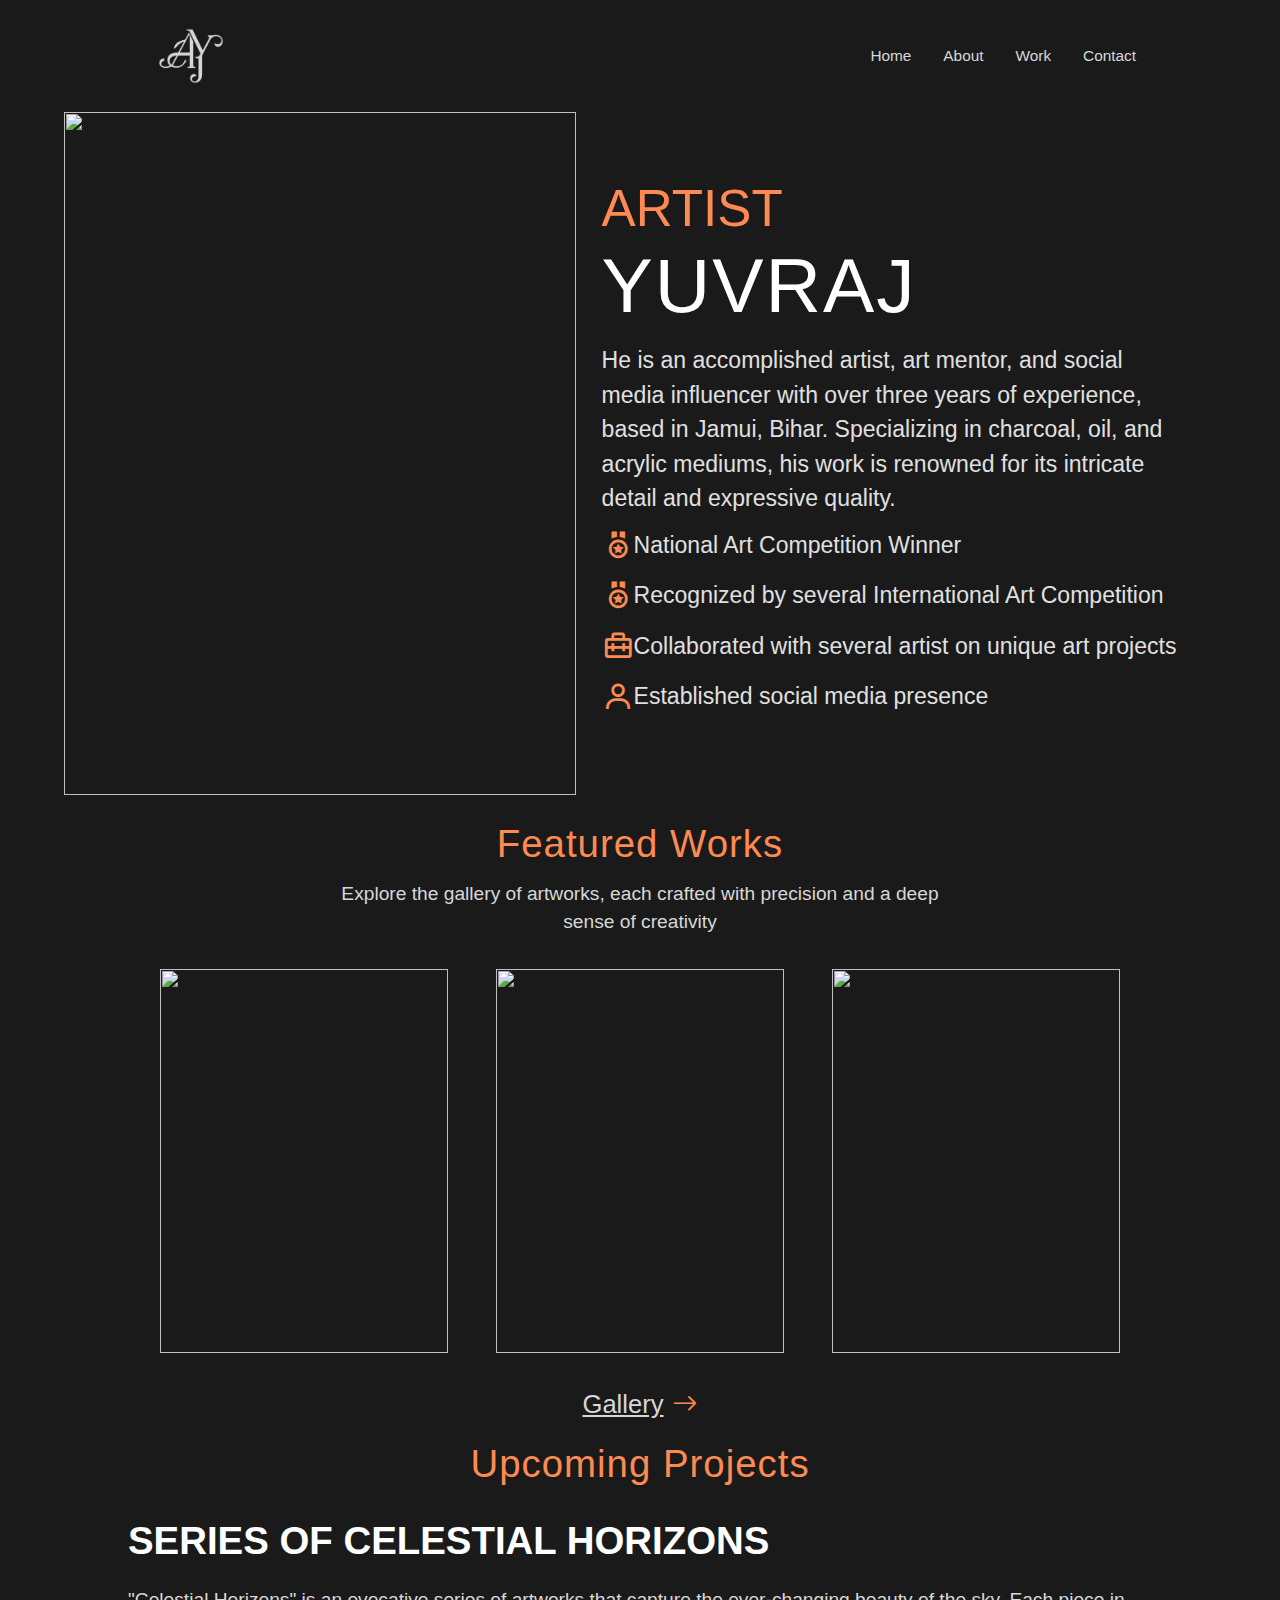
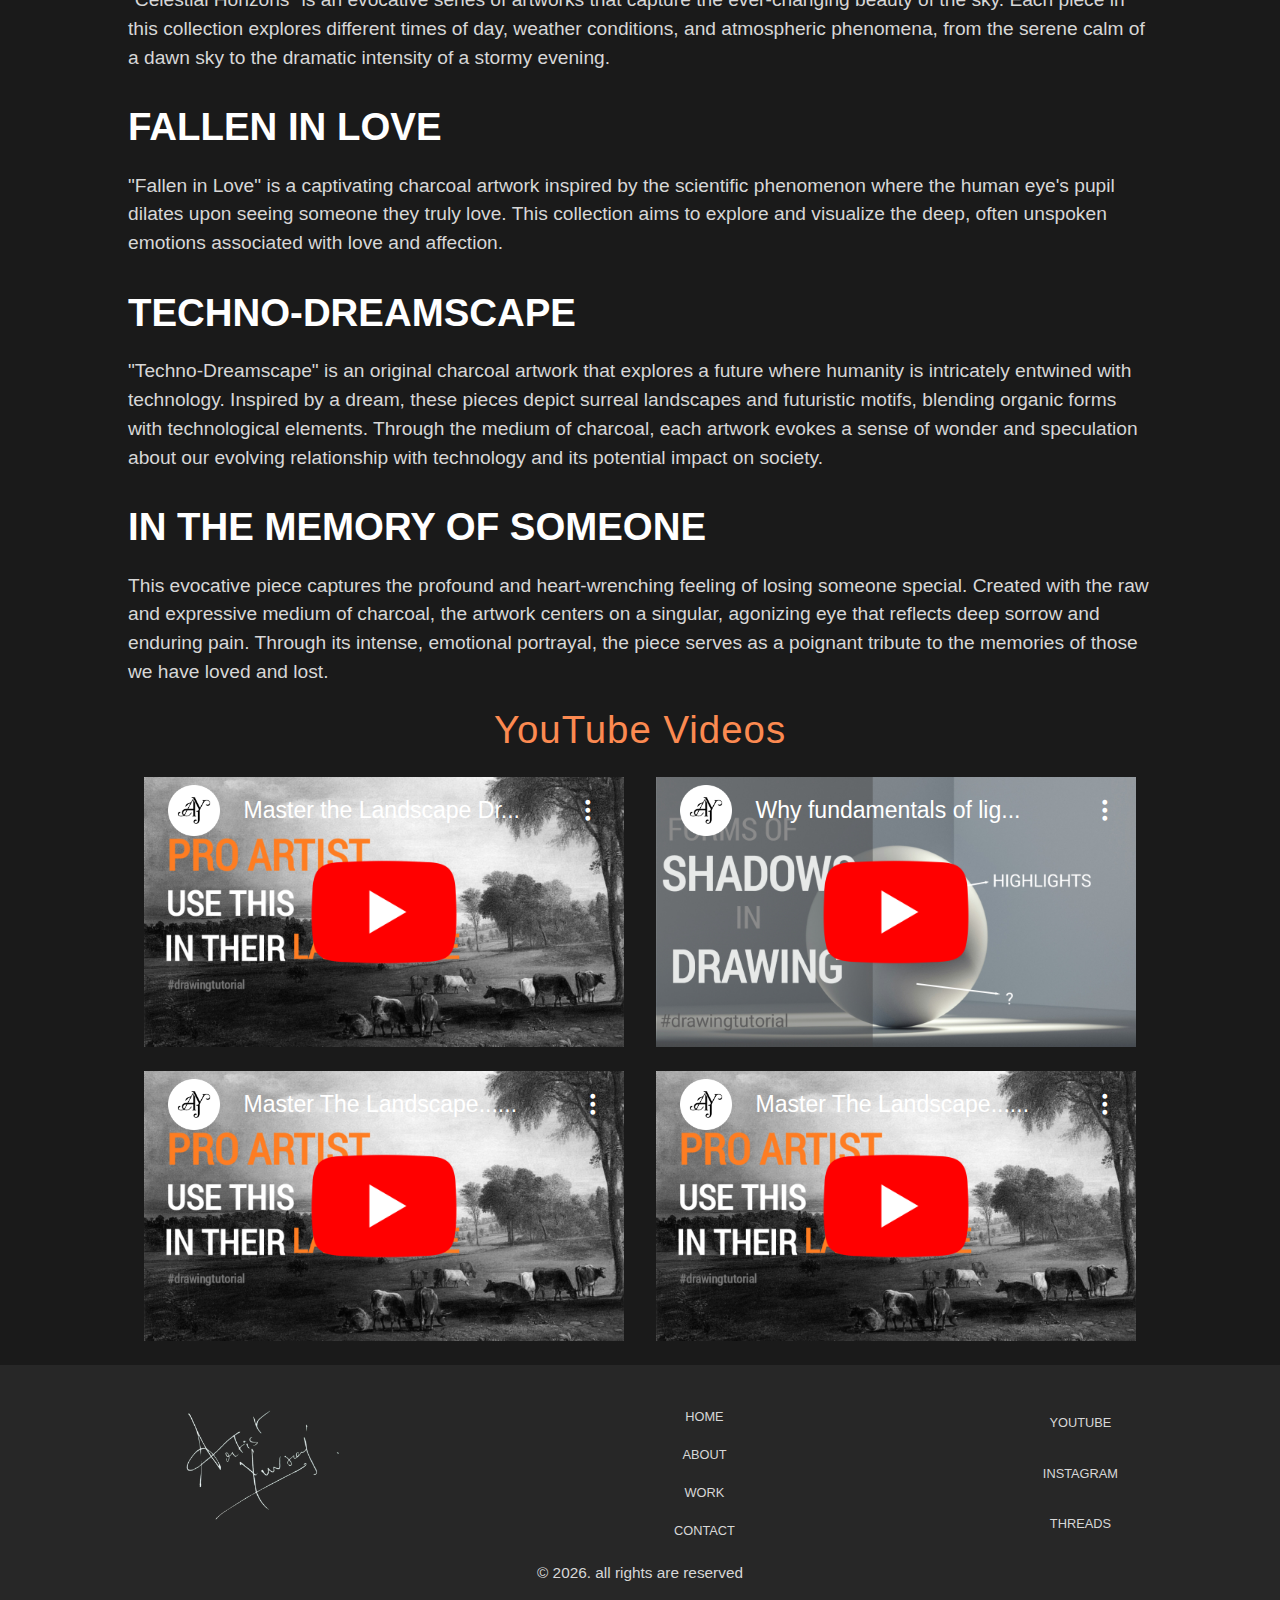
==== commit 6130f296: "Update index.html" ====
--- a/index.html
+++ b/index.html
@@ -25,27 +25,22 @@
     <meta name="twitter:description" content="Explore the portfolio of Yuvraj, featuring artworks in charcoal, oil, and acrylic.">
     <meta name="twitter:image" content="URL_to_your_feature_image.jpg">
 
-    <!-- Favicon -->
     
     <link rel="apple-touch-icon" sizes="180x180" href="assets/favicon/apple-touch-icon.png">
     <link rel="icon" type="image/png" sizes="32x32" href="assets/favicon/favicon-32x32.png">
     <link rel="icon" type="image/png" sizes="16x16" href="assets/favicon/favicon-16x16.png">
     <link rel="manifest" href="assets/favicon/site.webmanifest">
     
-    <!-- Bootstrap CSS -->
+
 <link href="https://cdn.jsdelivr.net/npm/bootstrap@5.3.3/dist/css/bootstrap.min.css" rel="stylesheet" integrity="sha384-QWTKZyjpPEjISv5WaRU9OFeRpok6YctnYmDr5pNlyT2bRjXh0JMhjY6hW+ALEwIH" crossorigin="anonymous">
 
-    <!-- Style Css -->
     
     <link rel="stylesheet" href="assets/css/style.css">
 
-<!-- Bootstrap font icons -->
+
     <link rel="stylesheet" href="https://cdn.jsdelivr.net/npm/bootstrap-icons@1.11.3/font/bootstrap-icons.min.css">
-    
-
-  
-    
-<!-- Box Icons  -->    
+
+       
 
 <link href='https://unpkg.com/boxicons@2.1.1/css/boxicons.min.css' rel='stylesheet' >
 
@@ -54,9 +49,8 @@
 
 <body>
     
-    <!-- Site under construction -->
-    
-    <!-- Nav bar   -->
+    
+    
     
     <header class="d-flex ">
         <nav class="navbar navbar-expand-lg w-100">
@@ -85,12 +79,11 @@
     
     <main>
         
-        <!-- About -->
         
         <section id="about">
             
            <div class="pfp">
-               <img src="assets/img/IMG_20240723_132602.jpg" alt="" class="img-fluid">
+               <img src="assets/img/photo.jpg" alt="" class="img-fluid img">
            </div>
            
            <div class="about_data">
@@ -117,15 +110,13 @@
                
            </div>
             
-        </section>
-        
-        <!-- Works and Upcoming projects -->
+        </section>          
         
         <section id="work" >
             <h3 class="heading">Featured Works</h3>
             <p class="heading-para">Explore the gallery of artworks, each crafted with precision and a deep sense of creativity</p>
             
-            <!-- parant element of the artwork container -->
+           
 
              <div class="d-flex align-content-center flex-column flex-md-row position-relative mx-auto my-2 my-md-4 py-0 py-md-2 px-2  featured-work">
                  
@@ -140,19 +131,19 @@
                  
                  
                  <div class="position-relative cursor-pointer h-100 my-2 my-md-0 mx-0 mx-md-2 mx-lg-4 original-artworks-container">
-                     <img src="assets/img/artworks/original/Yuvraj_The_End_11.7inch×16.5inch_charcoal_2024.jpg" alt="" class="img-fluid artworks"> 
+                     <img src="assets/img/artworks/original/Yuvraj_Growth_11.7_×16.5_charcoal_2024.jpg" alt="" class="img-fluid artworks"> 
                      <div class="position-absolute d-flex justify-content-center align-content-center flex-column text-center top-0 left-0 h-100 w-100 py-2 py-md-4 artworks-dts">
-                         <h3 class="tittle">The End</h3>
-                         <p class="text-center description">"The End" by Yuvraj is a charcoal artwork depicting a disintegrating hand, symbolizing the cycle of life and death. The realistic detail and stark contrast emphasize the transient nature of existence, inviting reflection on transformation and rebirth.</p>
+                         <h3 class="tittle">Growth</h3>
+                         <p class="text-center description">The artwork representing a sentiment of growth and success. Fingers are represented as obstacles that a person face in the path of  his/her goal. The Tree comes out from the fingers showing courage to face all the obstacles and reach to its goal. Roots also comes out from the fingers representing that no kind of force can stop you to grow.</p>
                      </div>                     
                  </div>
                  
                  
                  <div class="position-relative cursor-pointer h-100 my-2 my-md-0 mx-0 mx-md-2 mx-lg-4 original-artworks-container">
-                     <img src="assets/img/artworks/original/Yuvraj_The_End_11.7inch×16.5inch_charcoal_2024.jpg" alt="" class="img-fluid artworks"> 
+                     <img src="assets/img/artworks/original/Yuvraj_The_Society_of_Comparison_11.7_×16.5__charcoal_2024.jpg" alt="" class="img-fluid artworks"> 
                      <div class="position-absolute d-flex justify-content-center align-content-center flex-column text-center top-0 left-0 h-100 w-100 py-2 py-md-4 artworks-dts">
-                         <h3 class="tittle">The End</h3>
-                         <p class="text-center description">"The End" by Yuvraj is a charcoal artwork depicting a disintegrating hand, symbolizing the cycle of life and death. The realistic detail and stark contrast emphasize the transient nature of existence, inviting reflection on transformation and rebirth.</p>
+                         <h3 class="tittle">The Society of Comparison</h3>
+                         <p class="text-center description">"The Society of Comparison," delivers a poignant message about the detrimental effects of comparing children to one another. The piece features a balance scale with two bowls, one of which is broken and has fallen to the ground.</p>
                      </div>                     
                  </div>
                  
@@ -163,10 +154,7 @@
                  <a href="artwork.html" class="cursor-pointer text-center d-flex mx-auto fs flex-row align-content-center justify-content-center gap-2 my-2 my-md-3 a arrow-link">
                     Gallery<i class="bi bi-arrow-right"></i>
                 </a>
-     
-            
-          
-            <!-- upcoming projects -->
+                                     
             
             <div>
                 
@@ -178,8 +166,7 @@
                     
                     
                 </div>
-                
-                <!-- Project Two -->
+               
                 
                 <div class="project_dts">
                     <p class="tittle">Fallen In Love</p>
@@ -188,12 +175,20 @@
                     
                     
                 </div>
-                
-                <!-- project three -->
+                                              
                 
                 <div class="project_dts">
                     <p class="tittle">Techno-Dreamscape</p>
                     <p class="description">"Techno-Dreamscape" is an original charcoal artwork that explores a future where humanity is intricately entwined with technology. Inspired by a dream, these pieces depict surreal landscapes and futuristic motifs, blending organic forms with technological elements. Through the medium of charcoal, each artwork evokes a sense of wonder and speculation about our evolving relationship with technology and its potential impact on society.</p>
+                    <!-- <p class="medium"><span>Medium</span> Charcoal</p> -->
+                    
+                    
+                </div>
+                
+                
+                <div class="project_dts">
+                    <p class="tittle">In the Memory of Someone</p>
+                    <p class="description">This evocative piece captures the profound and heart-wrenching feeling of losing someone special. Created with the raw and expressive medium of charcoal, the artwork centers on a singular, agonizing eye that reflects deep sorrow and enduring pain. Through its intense, emotional portrayal, the piece serves as a poignant tribute to the memories of those we have loved and lost.</p>
                     <!-- <p class="medium"><span>Medium</span> Charcoal</p> -->
                     
                     
@@ -323,47 +318,23 @@
         </section>
    
         
-        <!-- Contact -->
-        
-        <section id="contact" class="">
-            
-            <h3 class="heading">As Seen On</h3>
-            
-    
-            
-            <div class=" container  mx-auto">
-               
-                <ul class="  d-flex justify-content-center align-content-center list-unstyled social-links gap-2 gap-md-3 gap-lg-5">
-                    
-                    <li>
-                        <a href="https://youtube.com/@artistyuvraj_" target="_blank" rel="noopener noreferrer"><i class="bi bi-youtube"></i></a>
-                    </li>
-                    <li >
-                        <a href="https://www.instagram.com/@artistyuvraj_" target="_blank" rel="noopener noreferrer"><i class="bi bi-instagram"></i></a>
-                    </li>
-                    <li>
-                        <a href="https://www.threads.net/@artistyuvraj_" target="_blank" rel="noopener noreferrer"><i class="bi bi-threads"></i></a>
-                    </li>
-                    
-                </ul>
-                
-            </div>            
-            
+       
+                     
         </section>
         
     </main>
     
-    <footer class=" d-flex flex-column align-content-center ">
-        
-        <!-- main div of the footer containing logo and links -->
-        
+    <footer class=" d-flex flex-column align-content-center " id="contact">
+        
+  
         <div class="d-flex align-content-center flex-column flex-md-row">
             
             <div class=" logo_icon">
                 <img src="assets/img/sign.png" alt="" class="img-fluid">
             </div>
             
-            <div class="d-flex justify-content-around align-content-center px-2 py-2 link-box"><!-- div containing Nav bar links and social links -->
+            <div class="d-flex justify-content-around align-content-center px-2 py-2 link-box">
+           
             
             <ul class="navbar-nav text-center mt-2 mt-md-4 links">
                 
@@ -392,7 +363,7 @@
             
         </div>
         
-        <!-- copyright message -->
+
         <div class="w-100 py-1">
             <p class="text-center copyright"> &copy; <span id="year"></span>. all rights are reserved </p>
         </div>
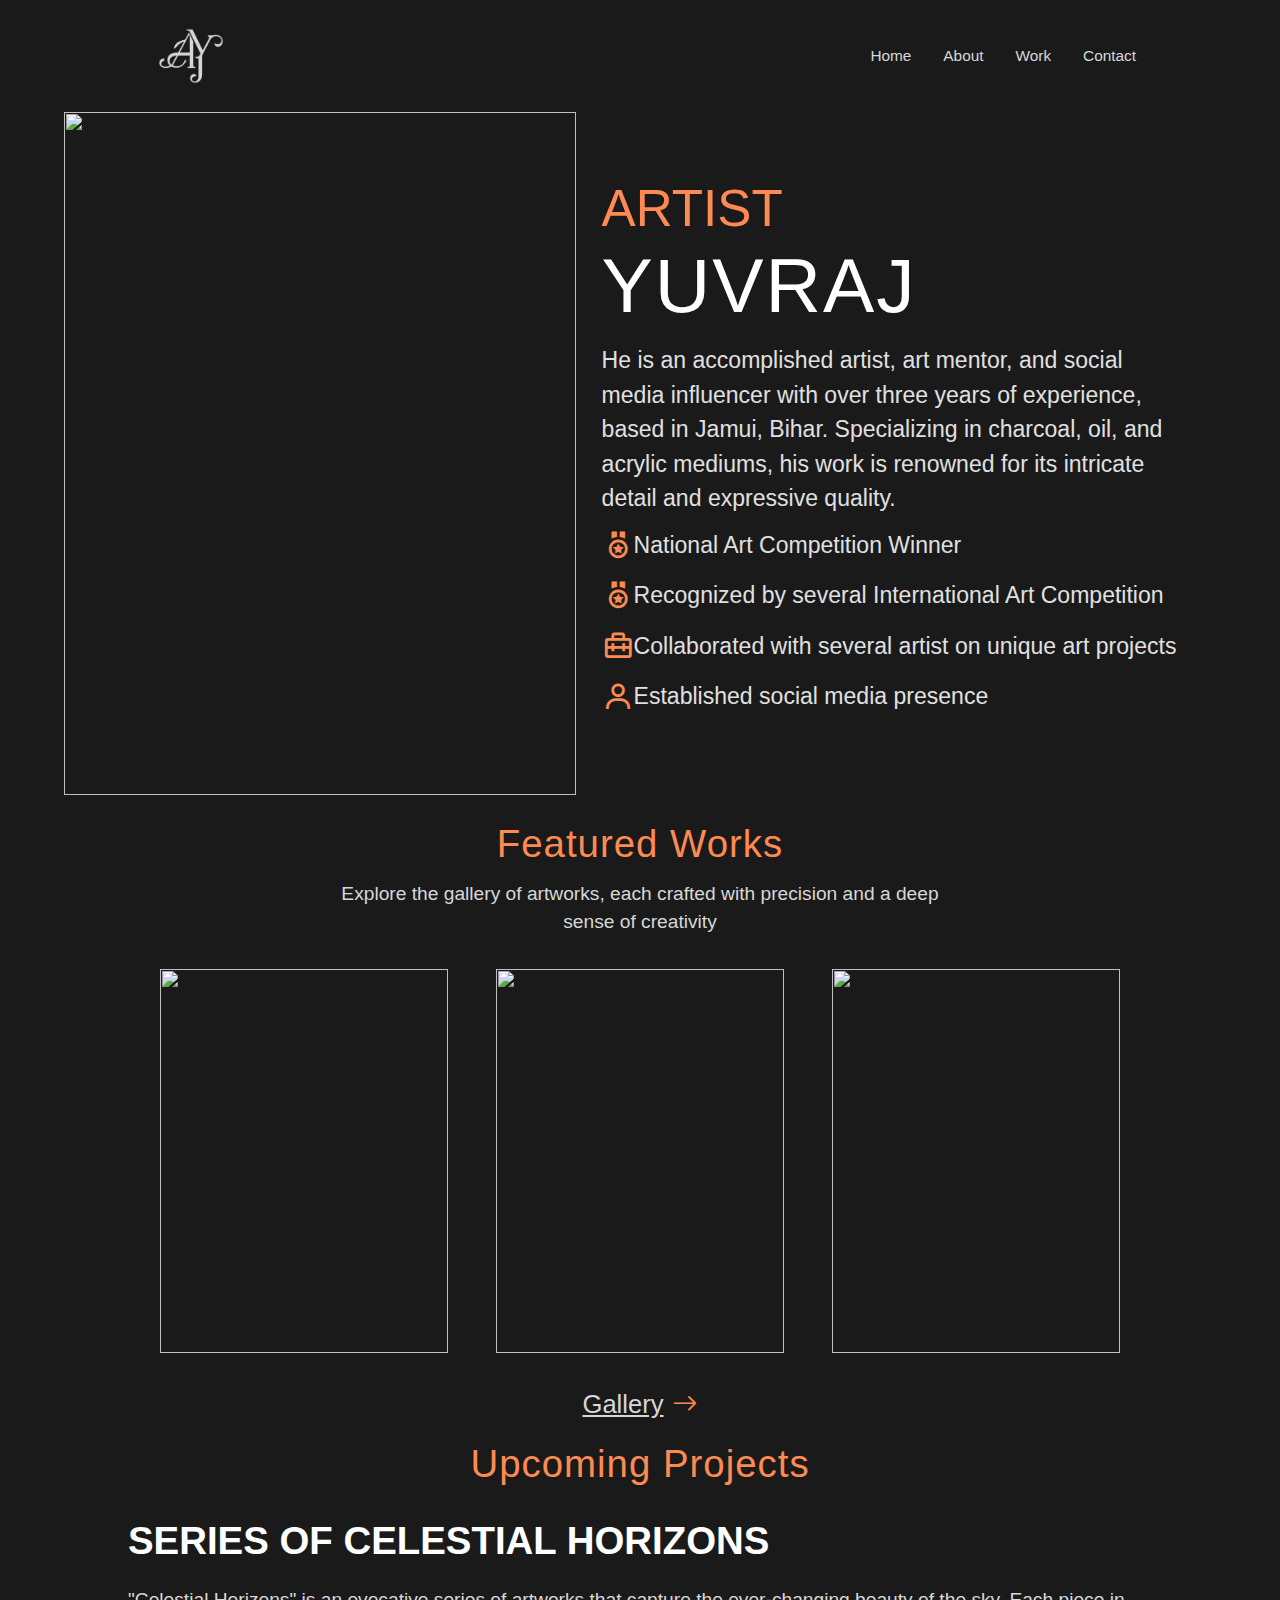
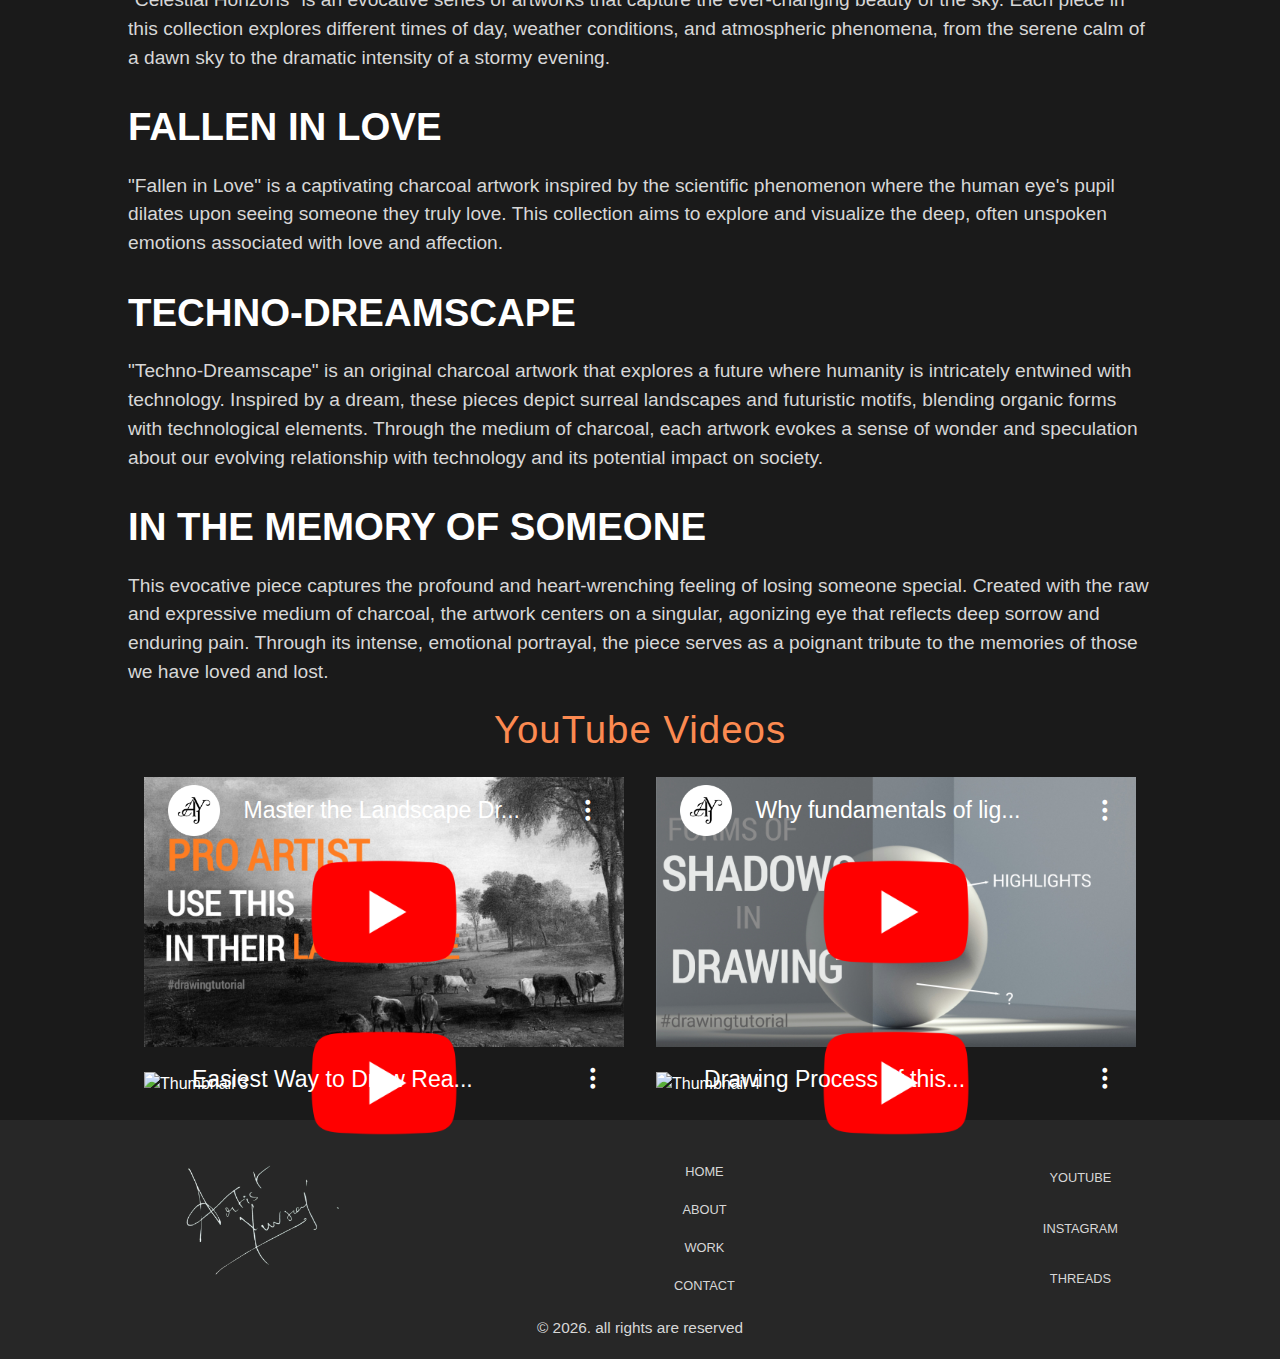
==== commit bfa74411: "Update index.html" ====
--- a/index.html
+++ b/index.html
@@ -263,13 +263,13 @@
                     <div class="col-12 col-md-6 col-xl-6 mb-3 mb-md-4 px-md-3 cursor-pointer position-relative" >
                         <div class="position-absolute h-25 w mx-md-3 bg-transparent top-0 left-0 z-1 py-2 px-2 d-flex align-items-center">
                             <img src="assets/img/20240715_125640.png" alt="" class="img-fluid h-100 w-auto">
-                            <p class="text-center mx-1 mx-lg-4 my-0 yt-tittle">Master The Landscape....</p>
+                            <p class="text-center mx-1 mx-lg-4 my-0 yt-tittle">Easiest Way to Draw Realistic Eye #realstic #art #eyedrawing</p>
                             <div class="btn-group dropend ms-auto">
                                 <button type="button" class="btn btn-secondary dropdown-toggle bg-transparent border-0 shadow-none ml fs z-6" data-bs-toggle="dropdown" aria-expanded="false">
                                     <i class="bi bi-three-dots-vertical"></i>
                             </button>
                             <ul class="dropdown-menu bg-dark">
-                                <li class="text-center list-unstyled" onclick="shareLink('https://youtu.be/pN2hbQL8LJg', 'Master The Landscape Drawing')">
+                                <li class="text-center list-unstyled" onclick="shareLink('https://youtu.be/BPfpM-F5eR0', 'Easiest Way to Draw Realistic Eye #realstic #art #eyedrawing')">
                     
                                     <i class="bi bi-share"></i> Share
                     
@@ -277,8 +277,8 @@
                             </ul>
                         </div>
                     </div>
-                    <img src="assets/img/thumbnail_first.jpg" alt="Thumbnail 1" class="img-fluid">
-                    <div class="position-absolute top-50 start-50 translate-middle " onclick="event.stopPropagation(); openNewWindow('https://youtu.be/pN2hbQL8LJg')">
+                    <img src="assets/img/Thumbnail3.jpg" alt="Thumbnail 3" class="img-fluid">
+                    <div class="position-absolute top-50 start-50 translate-middle " onclick="event.stopPropagation(); openNewWindow('https://youtu.be/BPfpM-F5eR0')">
                         <img src="assets/img/youtube-logo-youtube-logo-transparent-youtube-icon-transparent-free-free-png.png" alt="YouTube Logo" class="img-fluid icon">
                             </div>
                     </div>
@@ -290,13 +290,13 @@
                     <div class="col-12 col-md-6 col-xl-6 mb-3 mb-md-4 px-md-3 cursor-pointer position-relative" >
                         <div class="position-absolute h-25 w mx-md-3 bg-transparent top-0 left-0 z-1 py-2 px-2 d-flex align-items-center">
                             <img src="assets/img/20240715_125640.png" alt="" class="img-fluid h-100 w-auto">
-                            <p class="text-center mx-1 mx-lg-4 my-0 yt-tittle">Master The Landscape....</p>
+                            <p class="text-center mx-1 mx-lg-4 my-0 yt-tittle">Drawing Process of this Hyper realistic #realstic #art #artist</p>
                             <div class="btn-group dropend ms-auto">
                                 <button type="button" class="btn btn-secondary dropdown-toggle bg-transparent border-0 shadow-none ml fs z-6" data-bs-toggle="dropdown" aria-expanded="false">
                                         <i class="bi bi-three-dots-vertical"></i>
                                 </button>
                                 <ul class="dropdown-menu bg-dark">
-                                    <li class="text-center list-unstyled" onclick="shareLink('https://youtu.be/pN2hbQL8LJg', 'Master The Landscape Drawing')">
+                                    <li class="text-center list-unstyled" onclick="shareLink('https://youtu.be/Wzq0aggCKdo', 'Drawing Process of this Hyper realistic #realstic #art #artist')">
                     
                                         <i class="bi bi-share"></i> Share
                     
@@ -304,8 +304,8 @@
                                 </ul>
                             </div>
                         </div>
-                        <img src="assets/img/thumbnail_first.jpg" alt="Thumbnail 1" class="img-fluid">
-                        <div class="position-absolute top-50 start-50 translate-middle " onclick="event.stopPropagation(); openNewWindow('https://youtu.be/pN2hbQL8LJg')">
+                        <img src="assets/img/Thumbnail4.jpg" alt="Thumbnail 4" class="img-fluid">
+                        <div class="position-absolute top-50 start-50 translate-middle " onclick="event.stopPropagation(); openNewWindow('https://youtu.be/Wzq0aggCKdo')">
                             <img src="assets/img/youtube-logo-youtube-logo-transparent-youtube-icon-transparent-free-free-png.png" alt="YouTube Logo" class="img-fluid icon">
                             </div>
                     </div>
